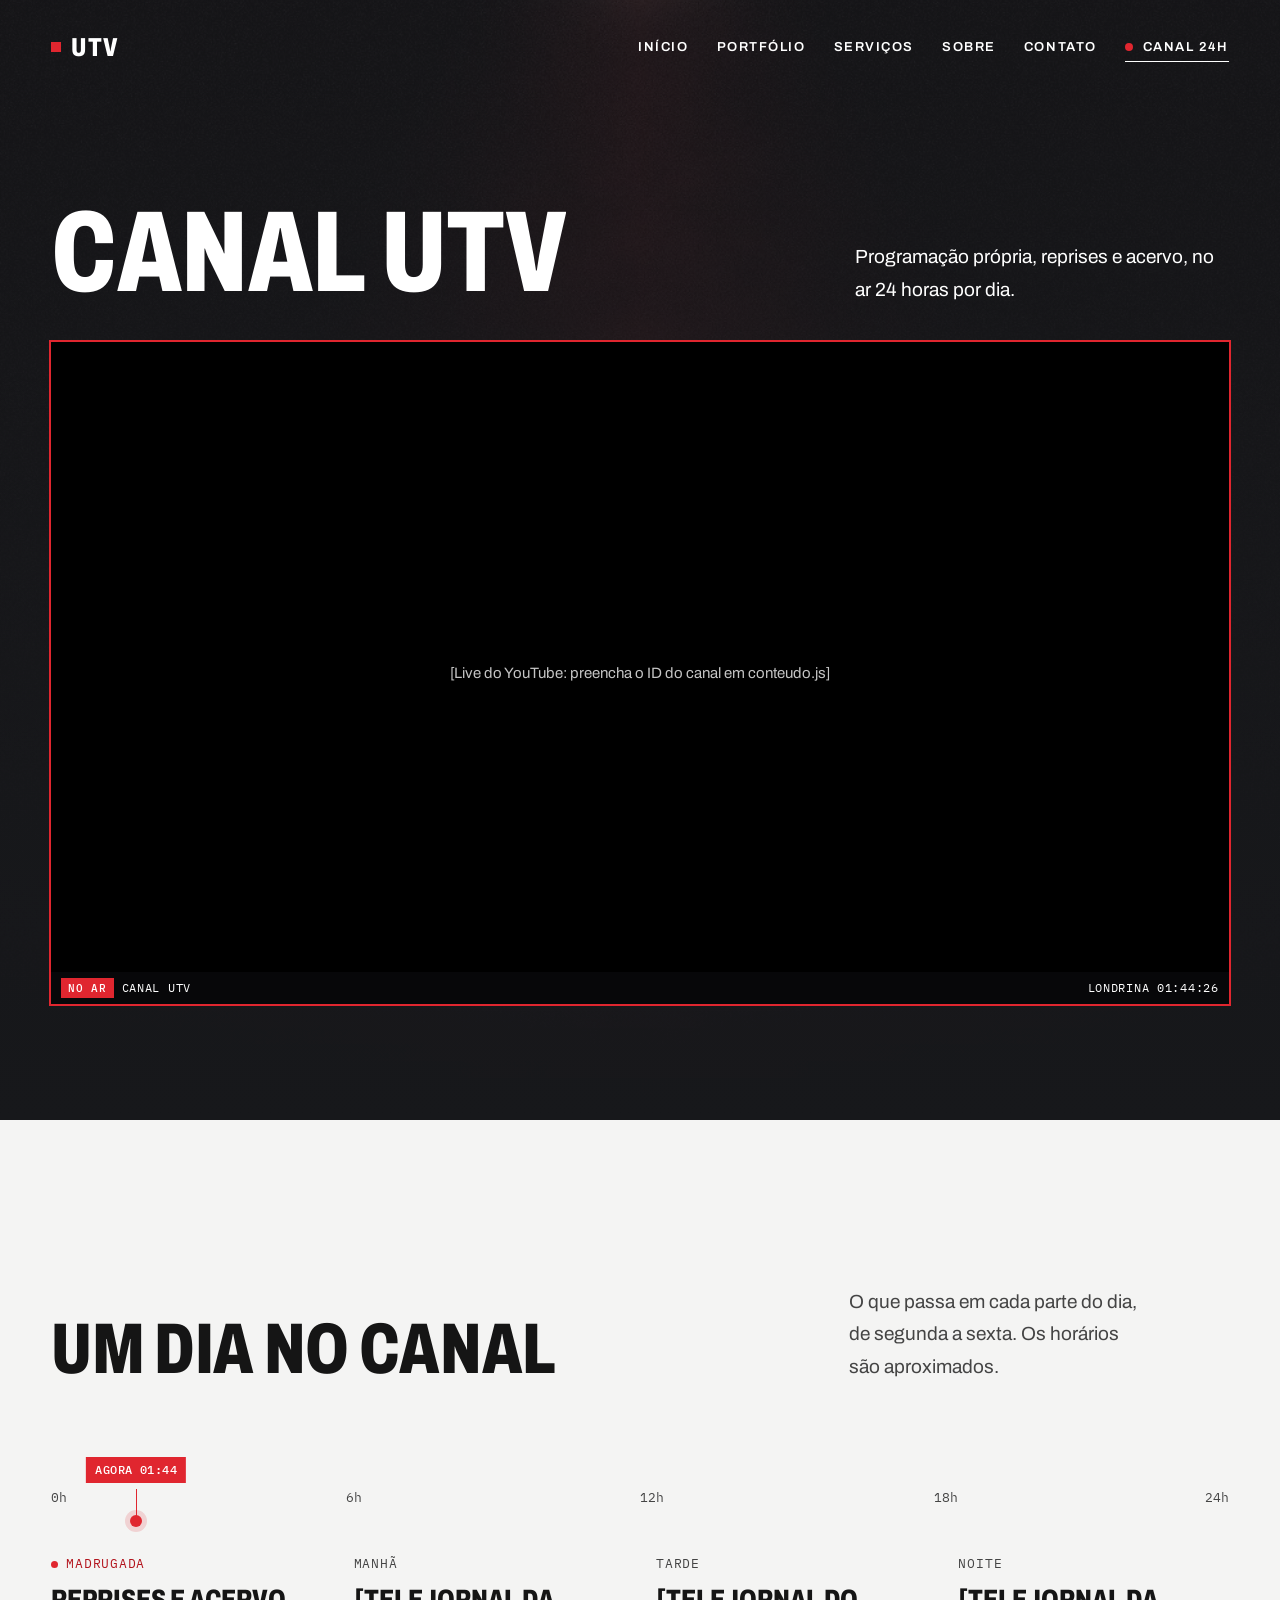
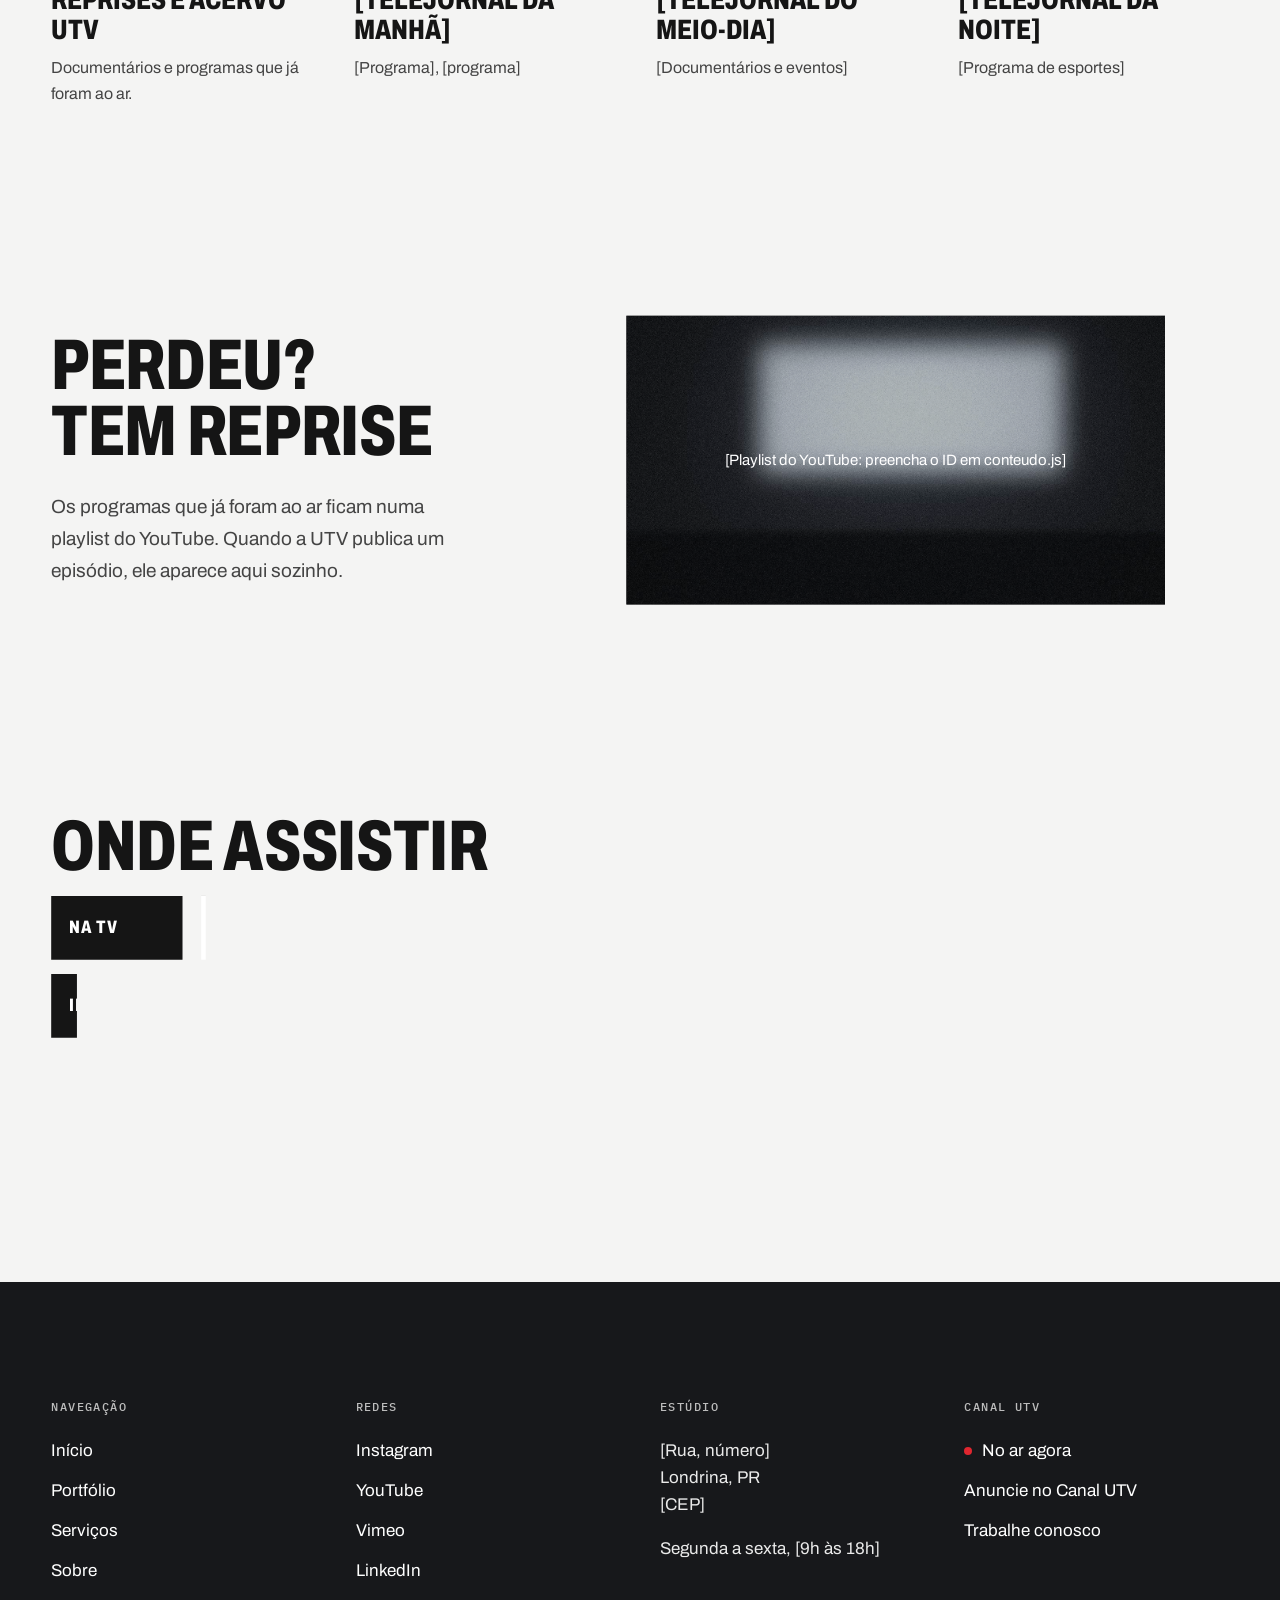
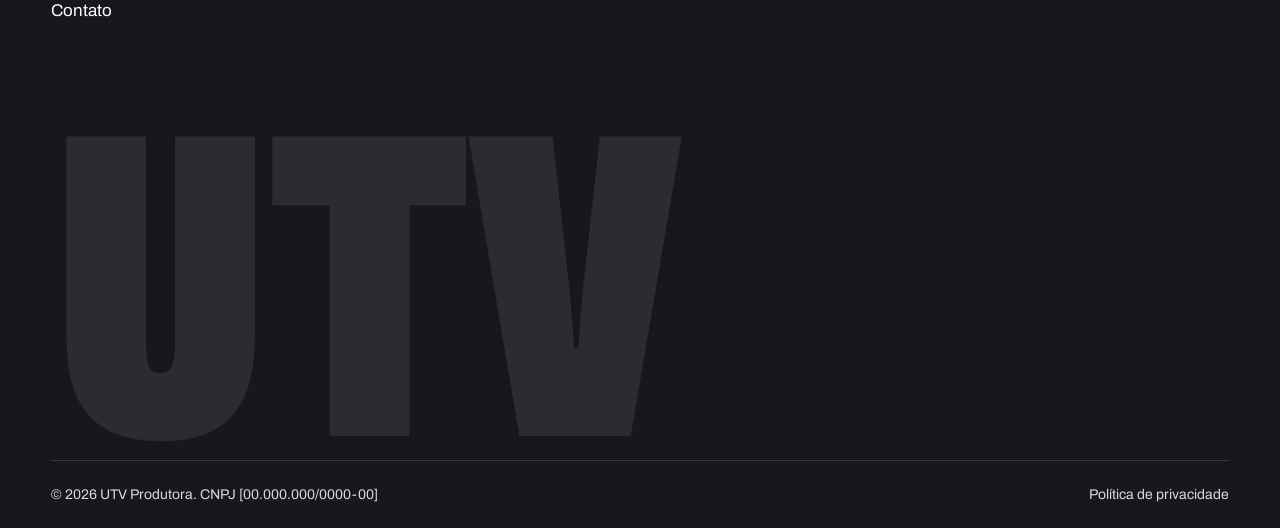
==== canal.html @ 8823dee2 "Add files via upload" ====
<!doctype html>
<html lang="pt-BR">
<head>
<meta charset="utf-8">
<meta name="viewport" content="width=device-width, initial-scale=1, viewport-fit=cover">
<title>Canal UTV 24h</title>
<meta name="description" content="Canal UTV ao vivo, 24 horas por dia: programação, reprises e onde assistir.">
<link rel="preconnect" href="https://fonts.googleapis.com">
<link rel="preconnect" href="https://fonts.gstatic.com" crossorigin>
<link rel="stylesheet" href="https://fonts.googleapis.com/css2?family=Archivo:wdth,wght@62..125,300..900&amp;family=IBM+Plex+Mono:wght@400;500&amp;display=swap">
<link rel="stylesheet" href="assets/css/site.css">
<script>document.documentElement.classList.add('js')</script>
</head>
<body>

<div class="progress" aria-hidden="true"></div>
<div class="idle-hint" data-idle-hint aria-hidden="true"><span class="idle-hint__track"></span><span data-idle-text>Role para continuar</span></div>

<header class="nav">
  <div class="wrap nav__inner">
    <a class="nav__logo" href="index.html" aria-label="UTV, início"><span class="nav__tally"></span>UTV</a>
    <nav class="nav__links" aria-label="Principal">
      <a href="index.html">Início</a>
      <a href="index.html#portfolio">Portfólio</a>
      <a href="index.html#servicos">Serviços</a>
      <a href="index.html#sobre">Sobre</a>
      <a href="index.html#contato">Contato</a>
      <a href="canal.html" aria-current="page"><span class="live-dot"></span>Canal 24h</a>
    </nav>
    <button class="nav__toggle" type="button" aria-expanded="false" aria-controls="menu">Menu</button>
  </div>
</header>

<div class="menu" id="menu" aria-label="Menu">
  <button class="menu__close" type="button">Fechar</button>
  <a href="index.html">Início</a>
  <a href="index.html#portfolio">Portfólio</a>
  <a href="index.html#servicos">Serviços</a>
  <a href="index.html#sobre">Sobre</a>
  <a href="index.html#contato">Contato</a>
  <a href="canal.html">Canal 24h</a>
</div>

<main>
  <section class="scene ch-hero" data-nav="dark">
    <div class="scene__media" data-parallax><img src="assets/img/palco.jpg" alt=""></div>
    <div class="scene__shade"></div>
    <div class="wrap ch-hero__inner">
      <div class="ch-hero__head">
        <h1 class="display d-xl" data-hero-title>Canal UTV</h1>
        <p class="lede" style="max-width: 34ch" data-fade>Programação própria, reprises e acervo, no ar 24 horas por dia.</p>
      </div>
      <div class="player" data-live>
        <p class="placeholder">[Live do YouTube: preencha o ID do canal em conteudo.js]</p>
        <div class="umd"><span><span class="tally tally--pgm">No ar</span>Canal UTV</span><span>Londrina <span data-clock>00:00:00</span></span></div>
      </div>
    </div>
  </section>

  <section class="section" data-nav="light" aria-labelledby="grade">
    <div class="wrap">
      <div class="head">
        <h2 id="grade" class="display d-m" data-lines>Um dia no canal</h2>
        <p class="lede" style="max-width: 380px">O que passa em cada parte do dia, de segunda a sexta. Os horários são aproximados.</p>
      </div>
      <div class="timeline__scroller">
        <div class="timeline">
          <div class="timeline__scale" aria-hidden="true">
            <div class="timeline__hours"><span>0h</span><span>6h</span><span>12h</span><span>18h<span>24h</span></span></div>
            <div class="timeline__rule" data-rule><span class="timeline__elapsed" data-elapsed></span></div>
            <div class="timeline__now" data-now><span class="timeline__tag">Agora</span></div>
          </div>
          <ol>
            <li data-slot><span class="when">Madrugada</span><span class="what">Reprises e acervo UTV</span><span class="more">Documentários e programas que já foram ao ar.</span></li>
            <li data-slot><span class="when">Manhã</span><span class="what">[Telejornal da manhã]</span><span class="more">[Programa], [programa]</span></li>
            <li data-slot><span class="when">Tarde</span><span class="what">[Telejornal do meio-dia]</span><span class="more">[Documentários e eventos]</span></li>
            <li data-slot><span class="when">Noite</span><span class="what">[Telejornal da noite]</span><span class="more">[Programa de esportes]</span></li>
          </ol>
        </div>
      </div>
    </div>
  </section>

  <section class="section" data-nav="light" aria-labelledby="reprises">
    <div class="wrap reprise">
      <div class="reprise__text">
        <h2 id="reprises" class="display d-m" data-lines>Perdeu? Tem reprise</h2>
        <p class="lede">Os programas que já foram ao ar ficam numa playlist do YouTube. Quando a UTV publica um episódio, ele aparece aqui sozinho.</p>
      </div>
      <div class="reprise__screen" data-clip data-playlist>
        <img src="assets/img/ilha.jpg" alt="" data-inner-parallax>
        <p class="placeholder">[Playlist do YouTube: preencha o ID em conteudo.js]</p>
      </div>
    </div>
  </section>

  <section id="onde" class="section where" data-nav="light" aria-labelledby="onde-titulo">
    <div class="wrap">
      <h2 id="onde-titulo" class="display d-m" data-lines>Onde assistir</h2>
      <div class="lts" data-lts>
        <div class="lt"><b>Na TV</b><span>Canal [nº], [operadora]</span></div>
        <div class="lt"><b>Internet</b><span>Aqui e no YouTube @[canal]</span></div>
        <a class="lt" href="https://wa.me/5543000000000"><b>Anunciar</b><span>WhatsApp (43) [número]</span></a>
      </div>
    </div>
  </section>
</main>

<footer class="footer" data-nav="dark">
  <div class="wrap">
    <div class="footer__cols">
      <div class="footer__col">
        <h2>Navegação</h2>
        <a href="index.html">Início</a><a href="index.html#portfolio">Portfólio</a><a href="index.html#servicos">Serviços</a><a href="index.html#sobre">Sobre</a><a href="index.html#contato">Contato</a>
      </div>
      <div class="footer__col">
        <h2>Redes</h2>
        <a href="https://instagram.com/">Instagram</a><a href="https://www.youtube.com/">YouTube</a><a href="https://vimeo.com/">Vimeo</a><a href="https://www.linkedin.com/">LinkedIn</a>
      </div>
      <div class="footer__col">
        <h2>Estúdio</h2>
        <p>[Rua, número]<br>Londrina, PR<br>[CEP]</p>
        <p>Segunda a sexta, [9h às 18h]</p>
      </div>
      <div class="footer__col">
        <h2>Canal UTV</h2>
        <a class="footer__air" href="canal.html"><span class="live-dot"></span>No ar agora</a>
        <a href="#onde">Anuncie no Canal UTV</a>
        <a href="index.html#contato">Trabalhe conosco</a>
      </div>
    </div>
    <p class="footer__mark" aria-hidden="true">UTV</p>
    <div class="footer__base">
      <span>© 2026 UTV Produtora. CNPJ [00.000.000/0000-00]</span>
      <a href="#">Política de privacidade</a>
    </div>
  </div>
</footer>

<script src="assets/vendor/gsap.min.js"></script>
<script src="assets/vendor/ScrollTrigger.min.js"></script>
<script src="assets/vendor/SplitText.min.js"></script>
<script src="assets/vendor/Flip.min.js"></script>
<script src="assets/vendor/lenis.min.js"></script>
<script src="assets/js/conteudo.js"></script>
<script src="assets/js/site.js"></script>
</body>
</html>
---- assets/css/site.css ----
/* UTV Produtora, versão alternativa: "sala de controle"
   Layout: linguagem de TV ao vivo. Abertura em multiview, tarjas de nome, luz de "no ar",
   letreiro de clientes. Cenas escuras de régie alternadas com páginas claras.
   Tipografia: Archivo condensada para títulos e tarjas, Archivo normal para texto,
   IBM Plex Mono só para timecode, relógio e rótulos de monitor.
   Para trocar a paleta, mude só as variáveis abaixo. */
:root {
  --paper: #F4F4F3;
  --white: #FFFFFF;
  --ink: #151515;
  --stone: #444444;
  --line: #D4D4D4;
  --console: #17181B;
  --bezel: #2B2D31;
  --red: #E0262F;
  --red-text: #B3141D;
  --on-dark: #FFFFFF;

  --sans: 'Archivo', 'Helvetica Neue', Arial, system-ui, sans-serif;
  --mono: 'IBM Plex Mono', ui-monospace, Menlo, Consolas, monospace;

  --gutter: max(20px, 4vw);
  --ease: cubic-bezier(.2, .7, .1, 1);
  color-scheme: light;
}

*, *::before, *::after { box-sizing: border-box; }
html { -webkit-font-smoothing: antialiased; -moz-osx-font-smoothing: grayscale; }
html.lenis, html.lenis body { height: auto; }
.lenis.lenis-smooth { scroll-behavior: auto !important; }
.lenis.lenis-stopped { overflow: hidden; }
html, body, * { scrollbar-width: none; -ms-overflow-style: none; }
html::-webkit-scrollbar, body::-webkit-scrollbar, *::-webkit-scrollbar { display: none; width: 0; height: 0; }
body {
  margin: 0; background: var(--paper); color: var(--ink);
  font-family: var(--sans); font-size: 18px; font-weight: 400; line-height: 1.65;
  overflow-x: hidden;
}
img { display: block; max-width: 100%; }
a { color: inherit; text-decoration: none; }
button { font: inherit; color: inherit; }
h1, h2, h3 { text-wrap: balance; }
p { text-wrap: pretty; }
:focus-visible { outline: 2px solid var(--red); outline-offset: 4px; }

.wrap {
  width: 100%; max-width: 1360px; margin-inline: auto;
  padding-left: max(var(--gutter), env(safe-area-inset-left, 0px));
  padding-right: max(var(--gutter), env(safe-area-inset-right, 0px));
}
.section { padding-block: clamp(112px, 13vw, 200px) 0; }

/* Tipografia */
.display {
  margin: 0; font-family: var(--sans); font-stretch: 72%; font-weight: 800;
  line-height: .92; letter-spacing: -.005em; text-transform: uppercase;
}
.d-xl { font-size: clamp(56px, 9vw, 150px); }
.d-l { font-size: clamp(48px, 7.4vw, 120px); }
.d-m { font-size: clamp(42px, 5.6vw, 92px); }
.lede { margin: 0; max-width: 46ch; font-size: 19px; line-height: 1.7; color: var(--stone); }
.scene .lede, .mv .lede { color: #FFFFFF; }
.ul { background-image: linear-gradient(currentColor, currentColor); background-repeat: no-repeat; background-position: 0 100%; background-size: 100% 1px; transition: background-size .6s var(--ease); padding-bottom: 3px; }
.ul:hover { background-size: 0 1px; background-position: 100% 100%; }
.cta {
  display: inline-flex; align-items: center; gap: 12px; min-height: 44px; align-self: flex-start;
  border: 0; background-color: transparent; cursor: pointer;
  font-size: 14px; font-weight: 600; letter-spacing: .16em; text-transform: uppercase;
}
.live-dot { width: 8px; height: 8px; border-radius: 50%; background: var(--red); flex: none; animation: pulse 1.6s ease-in-out infinite; }
@keyframes pulse { 50% { opacity: .3; } }

/* Tally: etiqueta de monitor (PGM, PVW, câmera) */
.tally {
  display: inline-flex; align-items: center; padding: 2px 7px; margin-right: 8px;
  font-family: var(--mono); font-size: 11px; font-weight: 500; letter-spacing: .06em; text-transform: uppercase; line-height: 1.5;
}
.tally--pgm { background: var(--red); color: #FFFFFF; }
.tally--pvw { background: #E8E8E8; color: #151515; }
.tally--sm { background: var(--ink); color: #FFFFFF; }

/* Tarja de nome (lower third) */
.lt { display: inline-flex; align-items: stretch; max-width: 100%; }
.lt b {
  display: flex; align-items: center; padding: 10px 16px; background: var(--red); color: #FFFFFF;
  font-stretch: 75%; font-weight: 800; font-size: 18px; letter-spacing: .04em; text-transform: uppercase;
}
.lt span { display: flex; align-items: center; padding: 10px 18px; background: #FFFFFF; color: var(--ink); font-weight: 500; font-size: 17px; min-width: 0; overflow-wrap: anywhere; }

/* Barra de progresso */
.progress { position: fixed; top: 0; left: 0; right: 0; z-index: 50; height: 2px; background: var(--red); transform-origin: 0 50%; transform: scaleX(0); }

/* Navegação */
.nav { position: fixed; top: 0; left: 0; right: 0; z-index: 40; color: var(--on-dark); transition: transform .7s var(--ease), color .35s ease; }
.nav.is-hidden { transform: translateY(-110%); }
.nav.on-light { color: var(--ink); }
.nav::before {
  content: ""; position: absolute; inset: 0; pointer-events: none; opacity: 0;
  background: rgba(23, 24, 27, .62);
  -webkit-backdrop-filter: blur(18px) saturate(140%); backdrop-filter: blur(18px) saturate(140%);
  border-bottom: 1px solid rgba(255, 255, 255, .1);
  transition: opacity .45s ease, background-color .35s ease, border-color .35s ease;
}
.nav.is-scrolled::before { opacity: 1; }
.nav.on-light::before { background: rgba(244, 244, 243, .8); border-bottom-color: rgba(21, 21, 21, .08); }
@supports not ((backdrop-filter: blur(1px)) or (-webkit-backdrop-filter: blur(1px))) {
  .nav::before { background: rgba(23, 24, 27, .94); }
  .nav.on-light::before { background: rgba(244, 244, 243, .97); }
}
.nav__inner { position: relative; display: flex; align-items: center; justify-content: space-between; gap: 12px 32px; padding-top: calc(16px + env(safe-area-inset-top, 0px)); padding-bottom: 16px; }
.nav__logo { display: inline-flex; align-items: center; gap: 10px; padding: 10px 0; font-stretch: 75%; font-weight: 800; font-size: 26px; letter-spacing: .06em; }
.nav__tally { width: 10px; height: 10px; background: var(--red); }
.nav__links { display: flex; align-items: center; gap: 0 28px; font-size: 13px; font-weight: 600; letter-spacing: .12em; text-transform: uppercase; }
.nav__links a { display: inline-flex; align-items: center; gap: 10px; padding: 14px 0; }
.nav__links a[aria-current="page"] { background-image: linear-gradient(currentColor, currentColor); background-repeat: no-repeat; background-position: 0 calc(100% - 10px); background-size: 100% 1px; }
.nav__toggle { display: none; min-height: 44px; padding: 0; border: 0; background: none; cursor: pointer; font-size: 13px; font-weight: 600; letter-spacing: .14em; text-transform: uppercase; }
.menu {
  position: fixed; inset: 0; z-index: 45; background: var(--console); color: var(--on-dark);
  display: flex; flex-direction: column; justify-content: center; gap: 4px;
  padding: 96px max(var(--gutter), env(safe-area-inset-left, 0px)) 48px;
  visibility: hidden; clip-path: inset(0 0 100% 0); transition: clip-path .8s var(--ease), visibility 0s .8s;
}
.menu.is-open { visibility: visible; clip-path: inset(0 0 0 0); transition: clip-path .8s var(--ease), visibility 0s; }
.menu a { font-stretch: 72%; font-weight: 800; font-size: clamp(40px, 12vw, 72px); line-height: 1.1; text-transform: uppercase; opacity: 0; transform: translateY(30px); transition: opacity .6s ease, transform .8s var(--ease); }
.menu.is-open a { opacity: 1; transform: none; }
.menu.is-open a:nth-of-type(2) { transition-delay: .05s; } .menu.is-open a:nth-of-type(3) { transition-delay: .1s; }
.menu.is-open a:nth-of-type(4) { transition-delay: .15s; } .menu.is-open a:nth-of-type(5) { transition-delay: .2s; }
.menu.is-open a:nth-of-type(6) { transition-delay: .25s; }
.menu__close { position: absolute; top: calc(16px + env(safe-area-inset-top, 0px)); right: max(var(--gutter), env(safe-area-inset-right, 0px)); min-height: 44px; border: 0; background: none; cursor: pointer; font-size: 13px; font-weight: 600; letter-spacing: .14em; text-transform: uppercase; }
@media (max-width: 900px) { .nav__links { display: none; } .nav__toggle { display: inline-flex; align-items: center; } }

/* Multiview da abertura */
.mv { position: relative; background: var(--console); color: var(--on-dark); }
.mv__stage {
  position: relative; height: max(620px, 100svh); overflow: hidden;
  display: flex; align-items: center; justify-content: center;
  padding: calc(88px + env(safe-area-inset-top, 0px)) max(var(--gutter), env(safe-area-inset-right, 0px)) 28px max(var(--gutter), env(safe-area-inset-left, 0px));
}
.mv__grid {
  position: relative; width: min(100%, 1400px, calc((max(620px, 100svh) - 130px) * 2.3));
  display: grid; grid-template-columns: repeat(4, minmax(0, 1fr)); gap: 6px; transform-origin: 0 0;
}
.tile { position: relative; margin: 0; aspect-ratio: 16 / 9; overflow: hidden; background: #0E0F11; outline: 1px solid var(--bezel); }
.tile img { position: absolute; inset: 0; width: 100%; height: 100%; object-fit: cover; }
.tile--pgm, .tile--pvw { grid-column: span 2; }
.tile--pgm { outline: 2px solid var(--red); z-index: 1; container-type: inline-size; }
.tile--pvw { outline: 2px solid #E8E8E8; }
.umd {
  position: absolute; left: 0; right: 0; bottom: 0; z-index: 2; display: flex; align-items: center;
  padding: 6px 10px; background: rgba(10, 10, 12, .78); color: #FFFFFF;
  font-family: var(--mono); font-size: 12px; letter-spacing: .06em; text-transform: uppercase;
}
.tile--clock { display: flex; flex-direction: column; align-items: center; justify-content: center; gap: 4px; background: #0B0C0E; }
.clock__time { font-family: var(--mono); font-weight: 500; font-size: clamp(20px, 2.6vw, 42px); font-variant-numeric: tabular-nums; letter-spacing: .02em; }
.clock__label { font-family: var(--mono); font-size: 11px; letter-spacing: .2em; text-transform: uppercase; color: #C4C4C4; }
.pgm__shade { position: absolute; inset: 0; background: linear-gradient(0deg, rgba(10,10,12,.82) 0%, rgba(10,10,12,.35) 55%, rgba(10,10,12,.25) 100%); }
.pgm__content { position: absolute; inset: 0; z-index: 1; display: flex; flex-direction: column; justify-content: flex-end; align-items: flex-start; gap: 16px; padding: 6% 6% 13%; }
/* O título acompanha a largura do monitor PGM: fica sempre numa linha e cabe mesmo depois do zoom */
.pgm__title { font-size: clamp(32px, 5.4vw, 92px); font-size: 10.5cqw; white-space: nowrap; }
.lt--hero b { font-size: clamp(13px, 1.2vw, 18px); padding: 8px 12px; }
.lt--hero span { font-size: clamp(13px, 1.2vw, 17px); padding: 8px 14px; }
.pgm__play {
  display: inline-flex; align-items: center; gap: 10px; min-height: 44px; padding: 0 0 2px; border: 0; background: none; cursor: pointer; color: #FFFFFF;
  font-size: clamp(11px, 1vw, 14px); font-weight: 600; letter-spacing: .16em; text-transform: uppercase; border-bottom: 1px solid rgba(255,255,255,.7);
}
.pgm__play svg { width: 11px; height: 11px; }
@media (max-width: 760px) {
  .mv__stage { height: auto; min-height: 560px; padding-top: calc(84px + env(safe-area-inset-top, 0px)); padding-bottom: 24px; }
  .mv__grid { width: 100%; grid-template-columns: repeat(2, minmax(0, 1fr)); gap: 4px; }
  .tile--pvw { grid-column: span 1; }
  .tile--hide-sm { display: none; }
  .umd { font-size: 10px; padding: 4px 6px; }
  .pgm__content { padding: 6% 6% 16%; gap: 10px; }
}

/* Manifesto */
.manifesto__grid { display: flex; flex-wrap: wrap; gap: 40px 80px; align-items: flex-start; }
.manifesto__lead { flex: 1 1 520px; max-width: 760px; margin: 0; font-stretch: 78%; font-weight: 700; font-size: clamp(28px, 3.2vw, 48px); line-height: 1.12; text-transform: uppercase; }
.manifesto__text { flex: 1 1 320px; max-width: 420px; display: flex; flex-direction: column; gap: 20px; }
.manifesto__text p { margin: 0; color: var(--stone); }

/* Portfólio: mesa de corte */
.head { display: flex; flex-wrap: wrap; justify-content: space-between; align-items: flex-end; gap: 28px 40px; margin-bottom: 52px; }
.switcher { display: flex; flex-wrap: wrap; gap: 6px; }
.switcher button {
  display: inline-flex; align-items: center; gap: 10px; min-height: 44px; padding: 0 16px; cursor: pointer;
  border: 1px solid #C9C9C9; background: var(--white); color: var(--ink);
  font-stretch: 80%; font-size: 15px; font-weight: 700; letter-spacing: .06em; text-transform: uppercase;
  transition: background-color .25s ease, color .25s ease, border-color .25s ease;
}
.switcher button::before { content: ""; width: 8px; height: 8px; border-radius: 50%; background: #C9C9C9; transition: background-color .25s ease, box-shadow .25s ease; }
.switcher button:hover { border-color: var(--ink); }
.switcher button[aria-pressed="true"] { background: var(--ink); color: #FFFFFF; border-color: var(--ink); }
.switcher button[aria-pressed="true"]::before { background: var(--red); box-shadow: 0 0 10px rgba(224, 38, 47, .9); }
.works { display: grid; grid-template-columns: repeat(2, minmax(0, 1fr)); gap: 56px 28px; }
.work { display: flex; flex-direction: column; padding: 0; border: 0; background: none; text-align: left; cursor: pointer; min-width: 0; }
.work[hidden] { display: none !important; }
.work__media { position: relative; display: block; width: 100%; aspect-ratio: 16 / 10; overflow: hidden; background: var(--console); }
.work__media img { position: absolute; inset: 0; width: 100%; height: 100%; object-fit: cover; }
.work__media::after {
  content: "PGM"; position: absolute; top: 12px; left: 12px; z-index: 1; padding: 2px 7px; background: var(--red); color: #FFFFFF;
  font-family: var(--mono); font-size: 11px; letter-spacing: .06em; opacity: 0; transition: opacity .3s ease;
}
.work__media::before { content: ""; position: absolute; inset: 0; z-index: 1; border: 3px solid var(--red); opacity: 0; transition: opacity .3s ease; }
.work:hover .work__media::before, .work:hover .work__media::after, .work:focus-visible .work__media::before, .work:focus-visible .work__media::after { opacity: 1; }
.work__umd { display: flex; justify-content: space-between; align-items: baseline; gap: 16px; padding: 14px 16px; background: var(--console); color: #FFFFFF; }
.work__title { font-stretch: 75%; font-weight: 800; font-size: clamp(20px, 1.9vw, 26px); line-height: 1.1; text-transform: uppercase; }
.work__info { font-family: var(--mono); font-size: 12px; color: #C9C9C9; white-space: nowrap; }
.work.is-feature { grid-column: 1 / -1; }
.work.is-feature .work__media { aspect-ratio: 21 / 9; min-height: 320px; }
.work.is-feature .work__title { font-size: clamp(26px, 2.8vw, 40px); }
@media (max-width: 760px) {
  .works { grid-template-columns: minmax(0, 1fr); gap: 40px; }
  .work__umd { flex-direction: column; gap: 4px; }
  .work__info { white-space: normal; }
}

/* Serviços: espelho com luz de etapa */
.rundown__head { display: flex; flex-wrap: wrap; justify-content: space-between; align-items: flex-end; gap: 24px 48px; }
.rundown__bar { position: relative; height: 2px; margin-top: 56px; background: var(--line); }
.rundown__bar span { position: absolute; inset: 0; background: var(--red); transform-origin: 0 50%; transform: scaleX(0); }
.rundown__steps { list-style: none; margin: 0; padding: 0; display: grid; grid-template-columns: repeat(3, minmax(0, 1fr)); gap: 40px; }
.rundown__steps li { padding-top: 32px; min-width: 0; }
.lamp { display: block; width: 16px; height: 16px; margin-bottom: 22px; border-radius: 50%; background: #CFCFCF; transition: background-color .35s ease, box-shadow .35s ease; }
.rundown__steps li.is-live .lamp, .no-motion .lamp { background: var(--red); box-shadow: 0 0 0 6px rgba(224, 38, 47, .16), 0 0 26px rgba(224, 38, 47, .7); }
.step__count { display: block; margin-bottom: 10px; font-family: var(--mono); font-size: 12px; letter-spacing: .08em; text-transform: uppercase; color: var(--red-text); }
.rundown__steps h3 { margin: 0 0 14px; font-stretch: 72%; font-weight: 800; font-size: clamp(34px, 3.4vw, 54px); line-height: 1; text-transform: uppercase; }
.rundown__steps p { margin: 0; color: var(--stone); }
@media (max-width: 860px) { .rundown__steps { grid-template-columns: minmax(0, 1fr); gap: 8px; } }

/* Cenas escuras */
.scene { position: relative; overflow: hidden; background: var(--console); color: var(--on-dark); }
.scene__media { position: absolute; inset: -12% 0; }
.scene__media img { width: 100%; height: 100%; object-fit: cover; }
.scene__shade { position: absolute; inset: 0; pointer-events: none; }

/* Luz de "no ar" */
.onair { min-height: 780px; margin-top: clamp(136px, 14vw, 220px); display: flex; align-items: center; }
.onair .scene__shade { background: linear-gradient(90deg, rgba(12,8,9,.9) 0%, rgba(12,8,9,.7) 55%, rgba(12,8,9,.45) 100%); }
.onair__inner { position: relative; z-index: 2; display: flex; flex-wrap: wrap; align-items: center; gap: 48px 88px; padding-block: 120px; }
.onair__text { flex: 1 1 420px; display: flex; flex-direction: column; gap: 26px; min-width: 0; }
.sign {
  flex: none; display: inline-flex; padding: 14px 34px 18px; border-radius: 14px;
  border: 3px solid #4A1C1F; background: rgba(20, 8, 9, .65); color: #5A2225;
  font-stretch: 70%; font-weight: 900; font-size: clamp(64px, 10vw, 156px); line-height: 1; letter-spacing: .03em; text-transform: uppercase;
  transition: color .2s ease, border-color .2s ease, box-shadow .2s ease, text-shadow .2s ease;
}
.sign.is-on {
  color: #FF4148; border-color: #FF4148;
  text-shadow: 0 0 18px rgba(255, 65, 72, .85), 0 0 52px rgba(255, 65, 72, .5);
  box-shadow: 0 0 34px rgba(255, 65, 72, .4), inset 0 0 34px rgba(255, 65, 72, .25);
}

/* Bastidores (rolagem horizontal) */
.backstage { padding-block: clamp(120px, 13vw, 200px) 0; }
.backstage__viewport { overflow-x: auto; }
.backstage.is-pinned .backstage__viewport { overflow: hidden; }
.backstage__track { display: flex; align-items: flex-end; gap: clamp(28px, 4vw, 56px); width: max-content; padding-left: max(var(--gutter), env(safe-area-inset-left, 0px)); padding-right: max(var(--gutter), env(safe-area-inset-right, 0px)); }
.backstage__intro { width: min(86vw, 560px); display: flex; flex-direction: column; gap: 22px; align-self: center; }
.shot { margin: 0; display: flex; flex-direction: column; gap: 12px; }
.shot__media { position: relative; overflow: hidden; background: var(--console); }
.shot__media img { width: 120%; max-width: none; height: 100%; object-fit: cover; margin-left: -10%; }
.shot figcaption { display: flex; align-items: center; font-size: 15px; color: var(--stone); }
.shot--a .shot__media { width: min(82vw, 540px); aspect-ratio: 4 / 5; }
.shot--b .shot__media { width: min(86vw, 760px); aspect-ratio: 16 / 10; }
.shot--c .shot__media { width: min(70vw, 420px); aspect-ratio: 3 / 4; }

/* Sobre */
.about { display: flex; flex-wrap: wrap; gap: 56px 96px; align-items: center; }
.about__media { flex: 1 1 420px; position: relative; aspect-ratio: 4 / 5; max-height: 760px; max-width: 100%; overflow: hidden; background: var(--console); }
.about__media img { position: absolute; left: 0; top: -10%; width: 100%; height: 120%; object-fit: cover; }
.about__media small { position: absolute; left: 16px; bottom: 14px; padding: 2px 7px; background: rgba(10,10,12,.78); color: #FFFFFF; font-family: var(--mono); font-size: 12px; }
.about__text { flex: 1 1 440px; display: flex; flex-direction: column; gap: 32px; min-width: 0; }
.about__claim { margin: 0; max-width: 26ch; font-stretch: 80%; font-weight: 700; font-size: clamp(24px, 2.4vw, 34px); line-height: 1.25; text-transform: uppercase; }

/* Clientes: faixa de telejornal */
.ticker-wrap { padding-block: clamp(120px, 13vw, 200px); overflow: hidden; }
.ticker { display: flex; align-items: stretch; }
.ticker__label { position: relative; z-index: 1; flex: none; margin: 0; display: flex; align-items: center; padding: 0 clamp(16px, 2.4vw, 32px); background: var(--red); color: #FFFFFF; font-stretch: 72%; font-weight: 800; font-size: clamp(18px, 1.8vw, 26px); letter-spacing: .04em; text-transform: uppercase; }
.ticker__band { flex: 1 1 auto; min-width: 0; overflow: hidden; background: var(--ink); color: #FFFFFF; }
.ticker__row { display: flex; flex-wrap: wrap; margin: 0; padding: 16px 0; list-style: none; }
.is-moving .ticker__row { flex-wrap: nowrap; width: max-content; }
.ticker__row li { display: flex; align-items: center; white-space: nowrap; font-stretch: 72%; font-weight: 800; font-size: clamp(28px, 3.4vw, 52px); line-height: 1.1; text-transform: uppercase; }
.ticker__row li::after { content: ""; width: 10px; height: 10px; margin: 0 clamp(24px, 3vw, 44px); background: var(--red); }
.ticker__row .tbd { color: #9A9A9A; }

/* Contato com tarjas */
.contact { min-height: 820px; display: flex; align-items: center; }
.contact .scene__media img { object-position: 50% 80%; }
.contact .scene__shade { background: linear-gradient(90deg, rgba(14,15,18,.88) 0%, rgba(14,15,18,.6) 60%, rgba(14,15,18,.4) 100%); }
.contact__inner { position: relative; z-index: 2; display: flex; flex-direction: column; gap: 28px; padding-block: 140px 120px; }
.lts { display: flex; flex-direction: column; align-items: flex-start; gap: 14px; margin-top: 16px; }
.lts .lt b { width: 150px; font-size: 18px; padding: 14px 18px; }
.lts .lt span { font-size: clamp(17px, 1.7vw, 22px); padding: 14px 22px; transition: background-color .3s ease, padding .4s var(--ease); }
.lts a.lt:hover span { background: #ECECEC; padding-right: 34px; }
@media (max-width: 520px) { .lts .lt b { width: 110px; font-size: 15px; } }

/* Rodapé */
.footer { background: var(--console); color: var(--on-dark); padding-top: clamp(80px, 9vw, 120px); overflow: hidden; }
.footer__cols { display: grid; grid-template-columns: repeat(auto-fit, minmax(min(100%, 200px), 1fr)); gap: 40px; }
.footer__col { display: flex; flex-direction: column; align-items: flex-start; min-width: 0; }
.footer__col h2 { margin: 0 0 14px; font-family: var(--mono); font-size: 12px; font-weight: 500; letter-spacing: .12em; text-transform: uppercase; color: #BDBDBD; }
.footer__col a { padding: 6px 0; font-size: 17px; }
.footer__col a:hover { color: #FF6168; }
.footer__col p { margin: 6px 0 10px; font-size: 17px; line-height: 1.6; color: #EAEAEA; }
.footer__air { display: inline-flex; align-items: center; gap: 10px; }
.footer__mark { margin: clamp(56px, 7vw, 96px) 0 0; font-stretch: 62%; font-weight: 900; font-size: clamp(140px, 34vw, 520px); line-height: .78; letter-spacing: -.01em; color: #2A2C31; user-select: none; }
.footer__base { display: flex; flex-wrap: wrap; justify-content: space-between; gap: 12px 24px; padding-block: 22px calc(22px + env(safe-area-inset-bottom, 0px)); border-top: 1px solid rgba(255,255,255,.14); font-size: 14px; color: #D9D9D9; }
.footer__base a:hover { color: #FFFFFF; }

/* Janela de vídeo */
.lightbox { width: 100%; max-width: none; height: 100%; max-height: none; margin: 0; padding: 0; border: 0; background: rgba(14,15,18,.96); color: var(--on-dark); }
.lightbox::backdrop { background: transparent; }
.lightbox[open] { display: flex; align-items: center; justify-content: center; }
.lightbox__inner { width: min(1120px, calc(100% - 40px)); display: flex; flex-direction: column; gap: 18px; }
.lightbox__head { display: flex; justify-content: space-between; align-items: center; gap: 16px; }
.lightbox__title { margin: 0; font-stretch: 75%; font-weight: 800; font-size: clamp(22px, 2.4vw, 30px); text-transform: uppercase; }
.lightbox__screen { position: relative; aspect-ratio: 16 / 9; background: #000000; display: flex; align-items: center; justify-content: center; outline: 2px solid var(--red); max-width: 100%; }
.lightbox__screen iframe, .player iframe { position: absolute; inset: 0; width: 100%; height: 100%; border: 0; }
.placeholder { padding: 24px; font-size: 15px; color: #C4C4C4; text-align: center; }

/* Página do canal */
.ch-hero { padding-bottom: clamp(72px, 9vw, 120px); }
.ch-hero .scene__media img { opacity: .3; }
.ch-hero .scene__shade { background: linear-gradient(180deg, rgba(23,24,27,.6) 0%, rgba(23,24,27,.92) 70%, rgba(23,24,27,1) 100%); }
.ch-hero__inner { position: relative; z-index: 2; padding-top: clamp(140px, 16vw, 200px); }
.ch-hero__head { display: flex; flex-wrap: wrap; justify-content: space-between; align-items: flex-end; gap: 20px 40px; margin-bottom: 36px; }
.player { position: relative; aspect-ratio: 16 / 9; max-width: 100%; background: #000000; outline: 2px solid var(--red); display: flex; align-items: center; justify-content: center; }
.player .umd { justify-content: space-between; z-index: 3; }
.player .umd span:last-child { font-variant-numeric: tabular-nums; }

.timeline__scroller { overflow-x: auto; }
.timeline { position: relative; min-width: 880px; padding-top: 52px; }
.timeline__scale { position: relative; }
.timeline__hours { display: grid; grid-template-columns: repeat(4, minmax(0, 1fr)); padding-bottom: 12px; font-family: var(--mono); font-size: 13px; color: var(--stone); }
.timeline__hours span:last-child { display: flex; justify-content: space-between; }
.timeline__rule { position: relative; height: 1px; background: var(--line); transform-origin: 0 50%; }
.timeline__elapsed { position: absolute; left: 0; top: -1px; width: 0; height: 3px; background: var(--ink); }
.timeline__now { position: absolute; top: 2px; bottom: -6px; left: 0; width: 0; }
.timeline__now::before { content: ""; position: absolute; left: -.5px; top: 0; bottom: 6px; width: 1px; background: var(--red); }
.timeline__now::after { content: ""; position: absolute; left: -6px; bottom: 0; width: 12px; height: 12px; border-radius: 50%; background: var(--red); box-shadow: 0 0 0 5px rgba(224, 38, 47, .16); }
.timeline__tag { position: absolute; bottom: calc(100% + 6px); left: 0; transform: translateX(-50%); padding: 3px 9px; background: var(--red); color: #FFFFFF; white-space: nowrap; font-family: var(--mono); font-size: 12px; font-weight: 500; letter-spacing: .04em; text-transform: uppercase; font-variant-numeric: tabular-nums; }
.timeline__tag.is-start { transform: none; }
.timeline__tag.is-end { transform: translateX(-100%); }
.timeline ol { list-style: none; margin: 0; padding: 0; display: grid; grid-template-columns: repeat(4, minmax(0, 1fr)); gap: 32px; }
.timeline li { display: flex; flex-direction: column; gap: 10px; padding-top: 32px; }
.timeline .when { font-family: var(--mono); font-size: 13px; letter-spacing: .06em; text-transform: uppercase; color: var(--stone); }
.timeline .what { font-stretch: 75%; font-weight: 800; font-size: 28px; line-height: 1.08; text-transform: uppercase; }
.timeline .more { font-size: 16px; line-height: 1.6; color: var(--stone); }
.timeline li.is-now .when { color: var(--red-text); display: inline-flex; align-items: center; gap: 8px; }
.timeline li.is-now .when::before { content: ""; width: 7px; height: 7px; border-radius: 50%; background: var(--red); animation: pulse 1.6s ease-in-out infinite; }

.reprise { display: flex; flex-wrap: wrap; gap: 48px 80px; align-items: center; }
.reprise__text { flex: 1 1 340px; display: flex; flex-direction: column; gap: 26px; min-width: 0; }
.reprise__screen { flex: 1.6 1 520px; position: relative; aspect-ratio: 16 / 9; max-width: 100%; overflow: hidden; background: var(--console); color: var(--on-dark); display: flex; align-items: center; justify-content: center; outline: 1px solid var(--bezel); }
.reprise__screen img { position: absolute; inset: 0; width: 100%; height: 100%; object-fit: cover; opacity: .7; }
.reprise__screen .placeholder { position: relative; z-index: 1; color: #FFFFFF; }
.where { padding-bottom: clamp(120px, 13vw, 200px); }
.where .lts .lt b { background: var(--ink); }
.where .lts .lt span { background: var(--white); outline: 1px solid var(--line); }

/* Aviso de rolagem: aparece só depois de alguns segundos parado */
.idle-hint {
  position: fixed; left: 50%; bottom: calc(24px + env(safe-area-inset-bottom, 0px)); z-index: 35;
  display: inline-flex; align-items: center; gap: 12px; padding: 10px 20px 10px 16px; border-radius: 999px;
  background: rgba(23, 24, 27, .78); -webkit-backdrop-filter: blur(14px); backdrop-filter: blur(14px); color: #FFFFFF;
  font-size: 13px; font-weight: 600; letter-spacing: .12em; text-transform: uppercase; white-space: nowrap;
  opacity: 0; transform: translate(-50%, 16px); pointer-events: none;
  transition: opacity .5s ease, transform .6s var(--ease);
}
.idle-hint.is-visible { opacity: 1; transform: translate(-50%, 0); }
.idle-hint__track { position: relative; display: block; width: 2px; height: 26px; overflow: hidden; border-radius: 2px; background: rgba(255, 255, 255, .28); }
.idle-hint__track::after { content: ""; position: absolute; left: 0; top: -45%; width: 2px; height: 45%; border-radius: 2px; background: var(--red); animation: idleDrop 1.6s var(--ease) infinite; }
@keyframes idleDrop { to { top: 100%; } }

@media (prefers-reduced-motion: reduce) {
  .idle-hint__track::after { animation: none; top: 30%; }
  .live-dot, .timeline li.is-now .when::before { animation: none; }
}
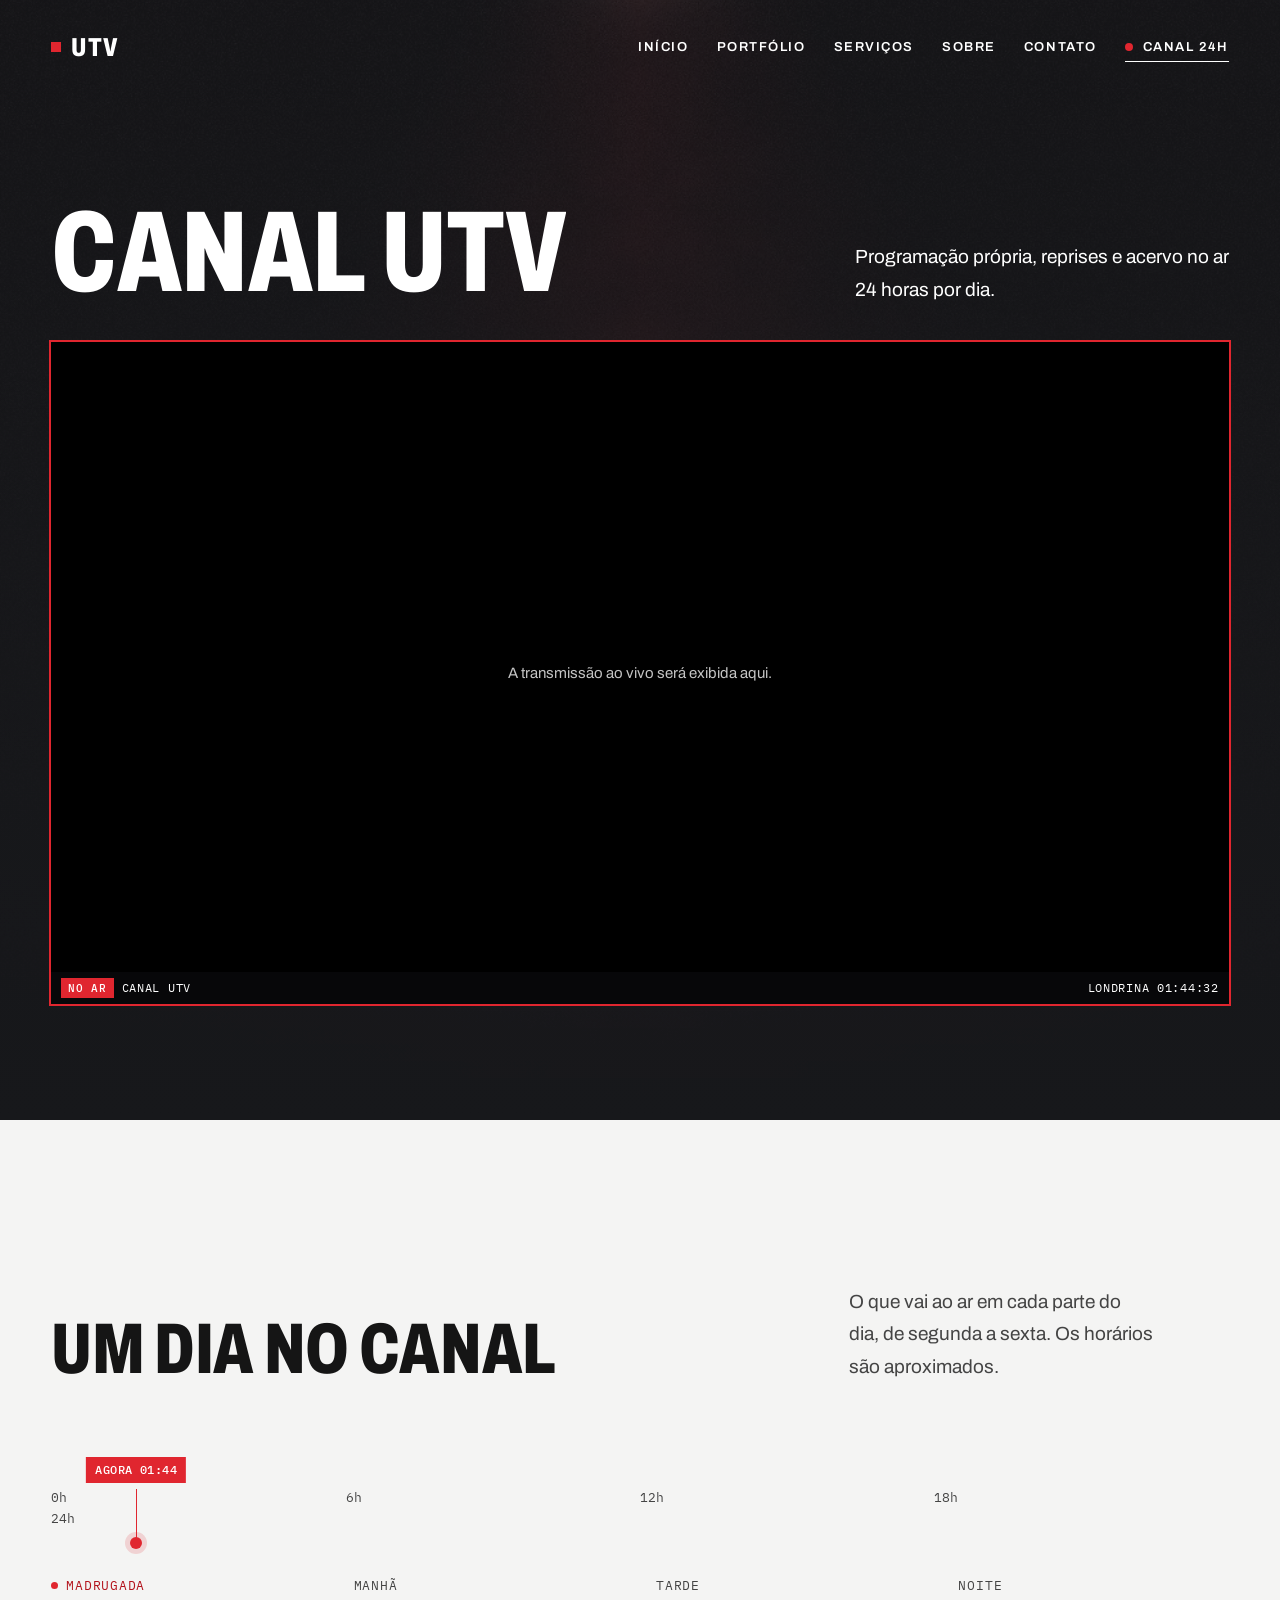
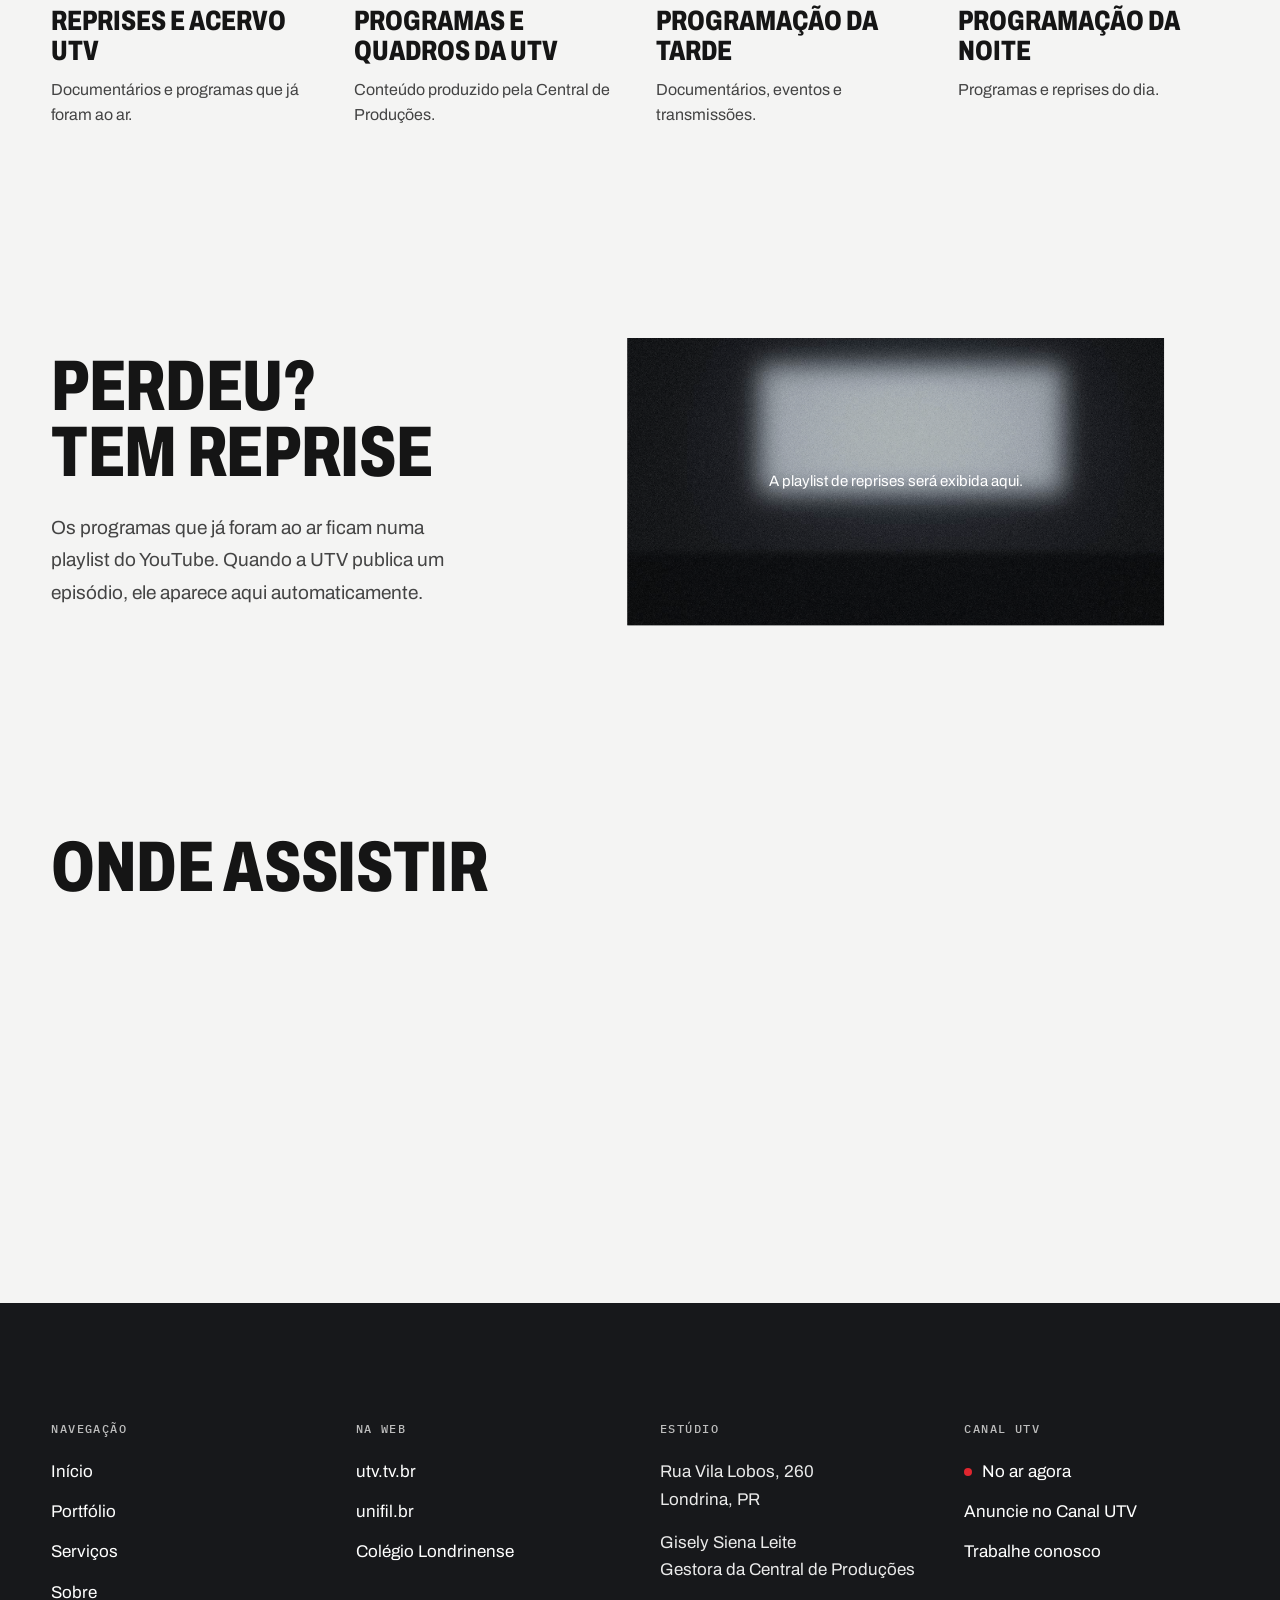
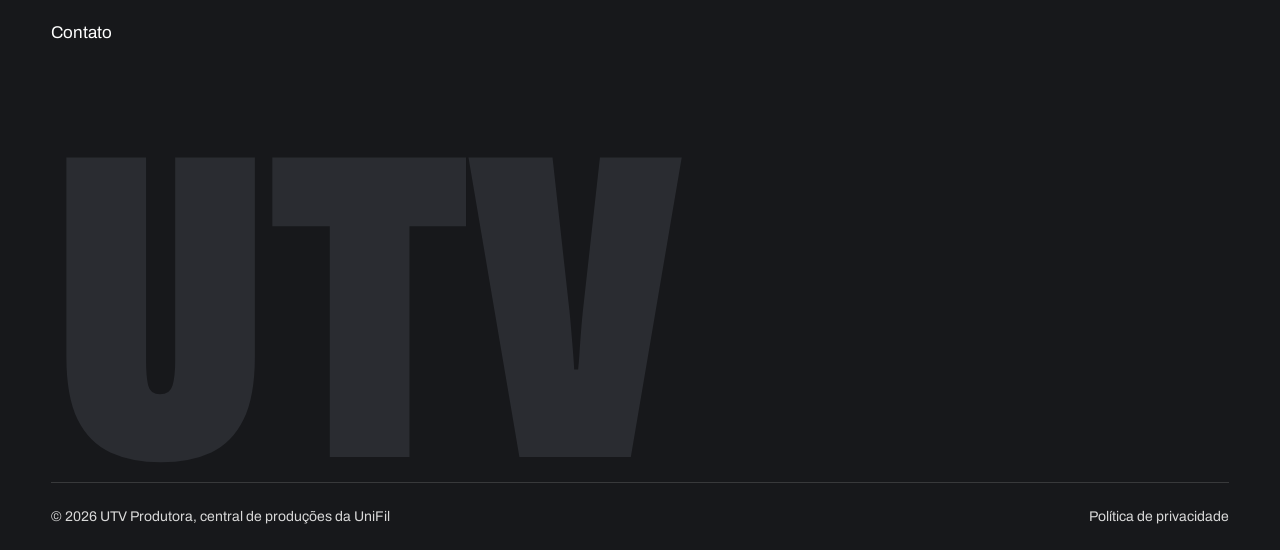
==== commit c9e6308d: "Preenche conteúdo real da UTV, revisa textos e adiciona mídias do portfólio Portfólio com os trabalh" ====
--- a/canal.html
+++ b/canal.html
@@ -48,10 +48,10 @@
     <div class="wrap ch-hero__inner">
       <div class="ch-hero__head">
         <h1 class="display d-xl" data-hero-title>Canal UTV</h1>
-        <p class="lede" style="max-width: 34ch" data-fade>Programação própria, reprises e acervo, no ar 24 horas por dia.</p>
+        <p class="lede" style="max-width: 34ch" data-fade>Programação própria, reprises e acervo no ar 24 horas por dia.</p>
       </div>
       <div class="player" data-live>
-        <p class="placeholder">[Live do YouTube: preencha o ID do canal em conteudo.js]</p>
+        <p class="placeholder">A transmissão ao vivo será exibida aqui.</p>
         <div class="umd"><span><span class="tally tally--pgm">No ar</span>Canal UTV</span><span>Londrina <span data-clock>00:00:00</span></span></div>
       </div>
     </div>
@@ -61,20 +61,20 @@
     <div class="wrap">
       <div class="head">
         <h2 id="grade" class="display d-m" data-lines>Um dia no canal</h2>
-        <p class="lede" style="max-width: 380px">O que passa em cada parte do dia, de segunda a sexta. Os horários são aproximados.</p>
+        <p class="lede" style="max-width: 380px">O que vai ao ar em cada parte do dia, de segunda a sexta. Os horários são aproximados.</p>
       </div>
       <div class="timeline__scroller">
         <div class="timeline">
           <div class="timeline__scale" aria-hidden="true">
-            <div class="timeline__hours"><span>0h</span><span>6h</span><span>12h</span><span>18h<span>24h</span></span></div>
+            <div class="timeline__hours"><span>0h</span><span>6h</span><span>12h</span><span>18h</span><span>24h</span></div>
             <div class="timeline__rule" data-rule><span class="timeline__elapsed" data-elapsed></span></div>
             <div class="timeline__now" data-now><span class="timeline__tag">Agora</span></div>
           </div>
           <ol>
             <li data-slot><span class="when">Madrugada</span><span class="what">Reprises e acervo UTV</span><span class="more">Documentários e programas que já foram ao ar.</span></li>
-            <li data-slot><span class="when">Manhã</span><span class="what">[Telejornal da manhã]</span><span class="more">[Programa], [programa]</span></li>
-            <li data-slot><span class="when">Tarde</span><span class="what">[Telejornal do meio-dia]</span><span class="more">[Documentários e eventos]</span></li>
-            <li data-slot><span class="when">Noite</span><span class="what">[Telejornal da noite]</span><span class="more">[Programa de esportes]</span></li>
+            <li data-slot><span class="when">Manhã</span><span class="what">Programas e quadros da UTV</span><span class="more">Conteúdo produzido pela Central de Produções.</span></li>
+            <li data-slot><span class="when">Tarde</span><span class="what">Programação da tarde</span><span class="more">Documentários, eventos e transmissões.</span></li>
+            <li data-slot><span class="when">Noite</span><span class="what">Programação da noite</span><span class="more">Programas e reprises do dia.</span></li>
           </ol>
         </div>
       </div>
@@ -85,11 +85,11 @@
     <div class="wrap reprise">
       <div class="reprise__text">
         <h2 id="reprises" class="display d-m" data-lines>Perdeu? Tem reprise</h2>
-        <p class="lede">Os programas que já foram ao ar ficam numa playlist do YouTube. Quando a UTV publica um episódio, ele aparece aqui sozinho.</p>
+        <p class="lede">Os programas que já foram ao ar ficam numa playlist do YouTube. Quando a UTV publica um episódio, ele aparece aqui automaticamente.</p>
       </div>
       <div class="reprise__screen" data-clip data-playlist>
         <img src="assets/img/ilha.jpg" alt="" data-inner-parallax>
-        <p class="placeholder">[Playlist do YouTube: preencha o ID em conteudo.js]</p>
+        <p class="placeholder">A playlist de reprises será exibida aqui.</p>
       </div>
     </div>
   </section>
@@ -98,9 +98,9 @@
     <div class="wrap">
       <h2 id="onde-titulo" class="display d-m" data-lines>Onde assistir</h2>
       <div class="lts" data-lts>
-        <div class="lt"><b>Na TV</b><span>Canal [nº], [operadora]</span></div>
-        <div class="lt"><b>Internet</b><span>Aqui e no YouTube @[canal]</span></div>
-        <a class="lt" href="https://wa.me/5543000000000"><b>Anunciar</b><span>WhatsApp (43) [número]</span></a>
+        <div class="lt"><b>Na TV</b><span>Consulte a programação</span></div>
+        <div class="lt"><b>Internet</b><span>Aqui e em www.utv.tv.br</span></div>
+        <a class="lt" href="https://wa.me/5543991267102"><b>Anunciar</b><span>WhatsApp (43) 99126-7102</span></a>
       </div>
     </div>
   </section>
@@ -114,13 +114,13 @@
         <a href="index.html">Início</a><a href="index.html#portfolio">Portfólio</a><a href="index.html#servicos">Serviços</a><a href="index.html#sobre">Sobre</a><a href="index.html#contato">Contato</a>
       </div>
       <div class="footer__col">
-        <h2>Redes</h2>
-        <a href="https://instagram.com/">Instagram</a><a href="https://www.youtube.com/">YouTube</a><a href="https://vimeo.com/">Vimeo</a><a href="https://www.linkedin.com/">LinkedIn</a>
+        <h2>Na web</h2>
+        <a href="https://www.utv.tv.br">utv.tv.br</a><a href="https://www.unifil.br">unifil.br</a><a href="https://www.colegiolondrinense.com.br">Colégio Londrinense</a>
       </div>
       <div class="footer__col">
         <h2>Estúdio</h2>
-        <p>[Rua, número]<br>Londrina, PR<br>[CEP]</p>
-        <p>Segunda a sexta, [9h às 18h]</p>
+        <p>Rua Vila Lobos, 260<br>Londrina, PR</p>
+        <p>Gisely Siena Leite<br>Gestora da Central de Produções</p>
       </div>
       <div class="footer__col">
         <h2>Canal UTV</h2>
@@ -131,18 +131,18 @@
     </div>
     <p class="footer__mark" aria-hidden="true">UTV</p>
     <div class="footer__base">
-      <span>© 2026 UTV Produtora. CNPJ [00.000.000/0000-00]</span>
+      <span>© 2026 UTV Produtora, central de produções da UniFil</span>
       <a href="#">Política de privacidade</a>
     </div>
   </div>
 </footer>
 
-<script src="assets/vendor/gsap.min.js"></script>
-<script src="assets/vendor/ScrollTrigger.min.js"></script>
-<script src="assets/vendor/SplitText.min.js"></script>
-<script src="assets/vendor/Flip.min.js"></script>
-<script src="assets/vendor/lenis.min.js"></script>
-<script src="assets/js/conteudo.js"></script>
-<script src="assets/js/site.js"></script>
+<script src="assets/vendor/gsap.min.js" defer></script>
+<script src="assets/vendor/ScrollTrigger.min.js" defer></script>
+<script src="assets/vendor/SplitText.min.js" defer></script>
+<script src="assets/vendor/Flip.min.js" defer></script>
+<script src="assets/vendor/lenis.min.js" defer></script>
+<script src="assets/js/conteudo.js" defer></script>
+<script src="assets/js/site.js" defer></script>
 </body>
 </html>
--- a/assets/css/site.css
+++ b/assets/css/site.css
@@ -203,9 +203,12 @@
 }
 .work__media::before { content: ""; position: absolute; inset: 0; z-index: 1; border: 3px solid var(--red); opacity: 0; transition: opacity .3s ease; }
 .work:hover .work__media::before, .work:hover .work__media::after, .work:focus-visible .work__media::before, .work:focus-visible .work__media::after { opacity: 1; }
-.work__umd { display: flex; justify-content: space-between; align-items: baseline; gap: 16px; padding: 14px 16px; background: var(--console); color: #FFFFFF; }
+.work__umd { position: relative; z-index: 2; display: flex; justify-content: space-between; align-items: baseline; gap: 16px; padding: 36px 16px 14px; background: var(--console); color: #FFFFFF; }
 .work__title { font-stretch: 75%; font-weight: 800; font-size: clamp(20px, 1.9vw, 26px); line-height: 1.1; text-transform: uppercase; }
 .work__info { font-family: var(--mono); font-size: 12px; color: #C9C9C9; white-space: nowrap; }
+.work:not(.is-loaded) .work__title, .work:not(.is-loaded) .work__info { opacity: 0; }
+.work__title, .work__info { transition: opacity .4s ease; }
+.works.is-filtering .work__title, .works.is-filtering .work__info { opacity: 0; transition: none; }
 .work.is-feature { grid-column: 1 / -1; }
 .work.is-feature .work__media { aspect-ratio: 21 / 9; min-height: 320px; }
 .work.is-feature .work__title { font-size: clamp(26px, 2.8vw, 40px); }
@@ -217,7 +220,7 @@
 
 /* Serviços: espelho com luz de etapa */
 .rundown__head { display: flex; flex-wrap: wrap; justify-content: space-between; align-items: flex-end; gap: 24px 48px; }
-.rundown__bar { position: relative; height: 2px; margin-top: 56px; background: var(--line); }
+.rundown__bar { position: relative; height: 2px; margin-top: clamp(96px, 10vw, 148px); background: var(--line); }
 .rundown__bar span { position: absolute; inset: 0; background: var(--red); transform-origin: 0 50%; transform: scaleX(0); }
 .rundown__steps { list-style: none; margin: 0; padding: 0; display: grid; grid-template-columns: repeat(3, minmax(0, 1fr)); gap: 40px; }
 .rundown__steps li { padding-top: 32px; min-width: 0; }
@@ -317,6 +320,7 @@
 .lightbox__title { margin: 0; font-stretch: 75%; font-weight: 800; font-size: clamp(22px, 2.4vw, 30px); text-transform: uppercase; }
 .lightbox__screen { position: relative; aspect-ratio: 16 / 9; background: #000000; display: flex; align-items: center; justify-content: center; outline: 2px solid var(--red); max-width: 100%; }
 .lightbox__screen iframe, .player iframe { position: absolute; inset: 0; width: 100%; height: 100%; border: 0; }
+.lightbox__screen video { width: 100%; height: 100%; object-fit: contain; background: #000000; }
 .placeholder { padding: 24px; font-size: 15px; color: #C4C4C4; text-align: center; }
 
 /* Página do canal */
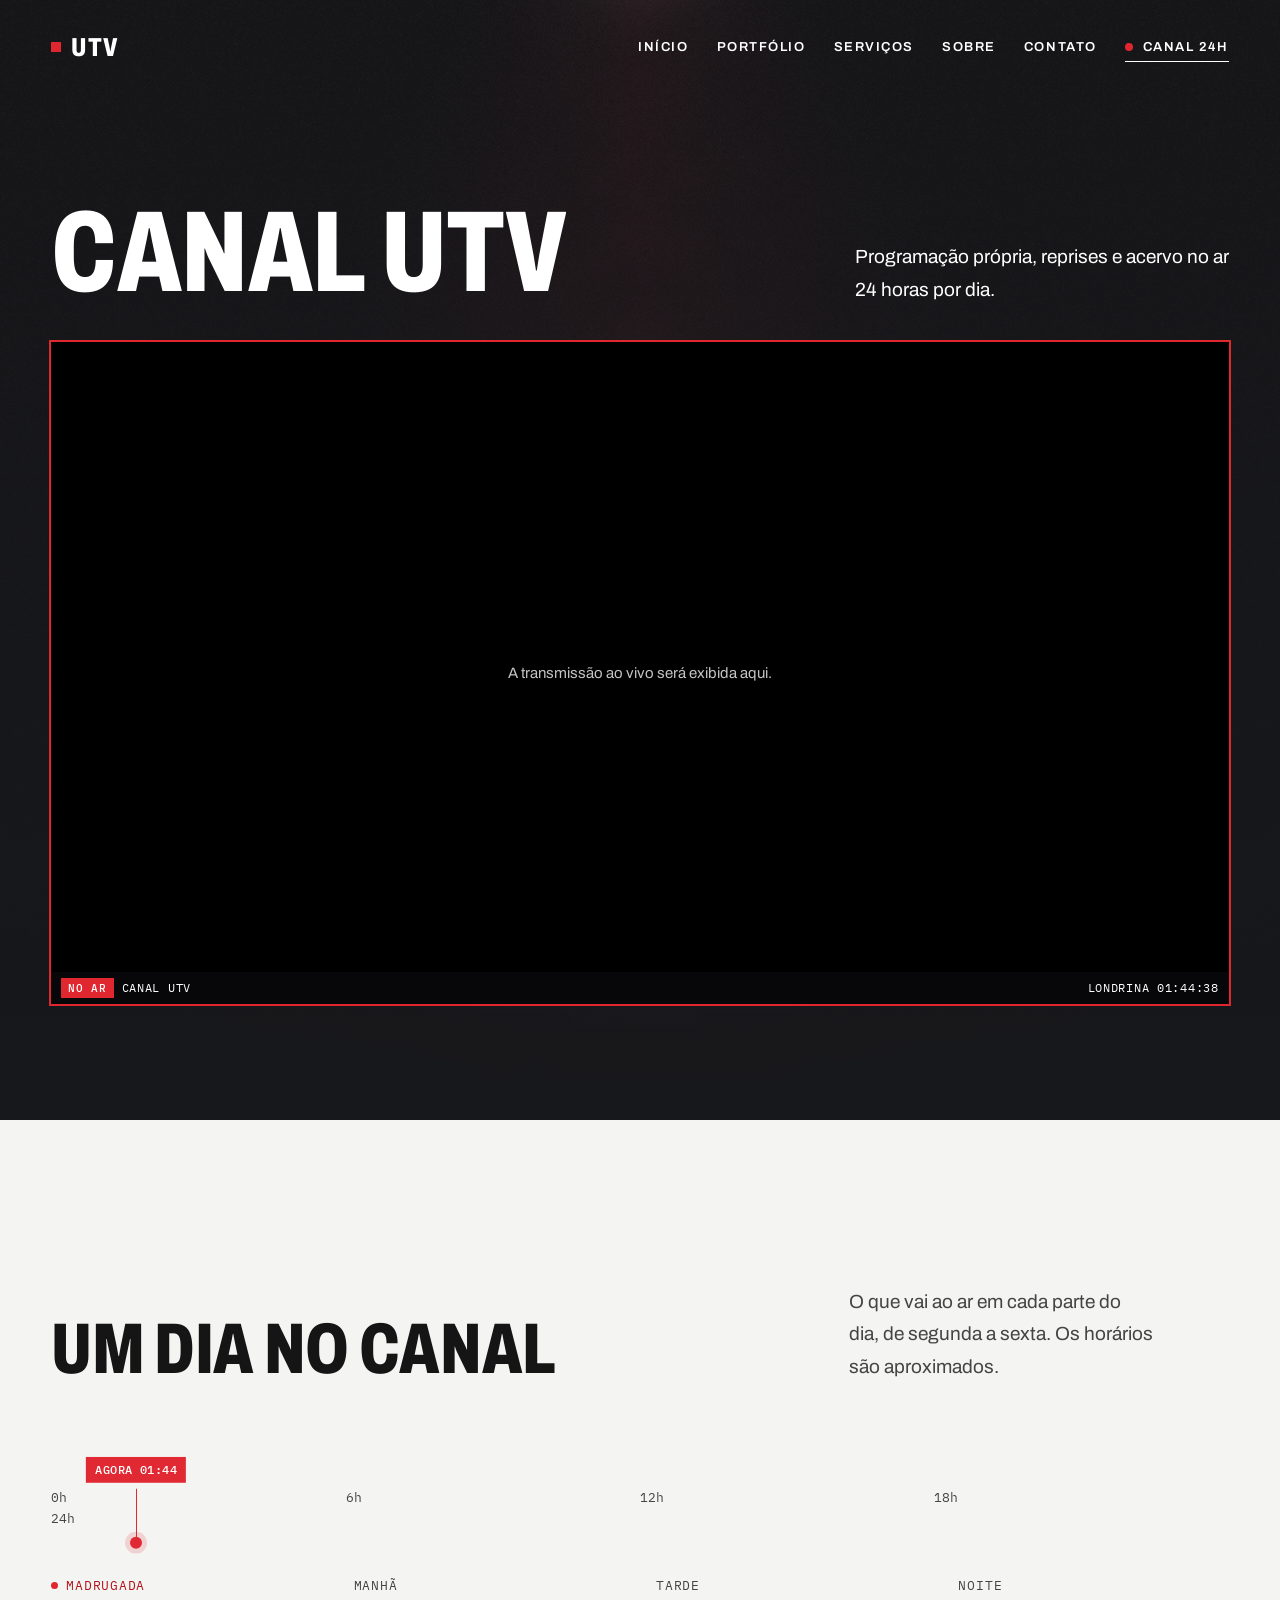
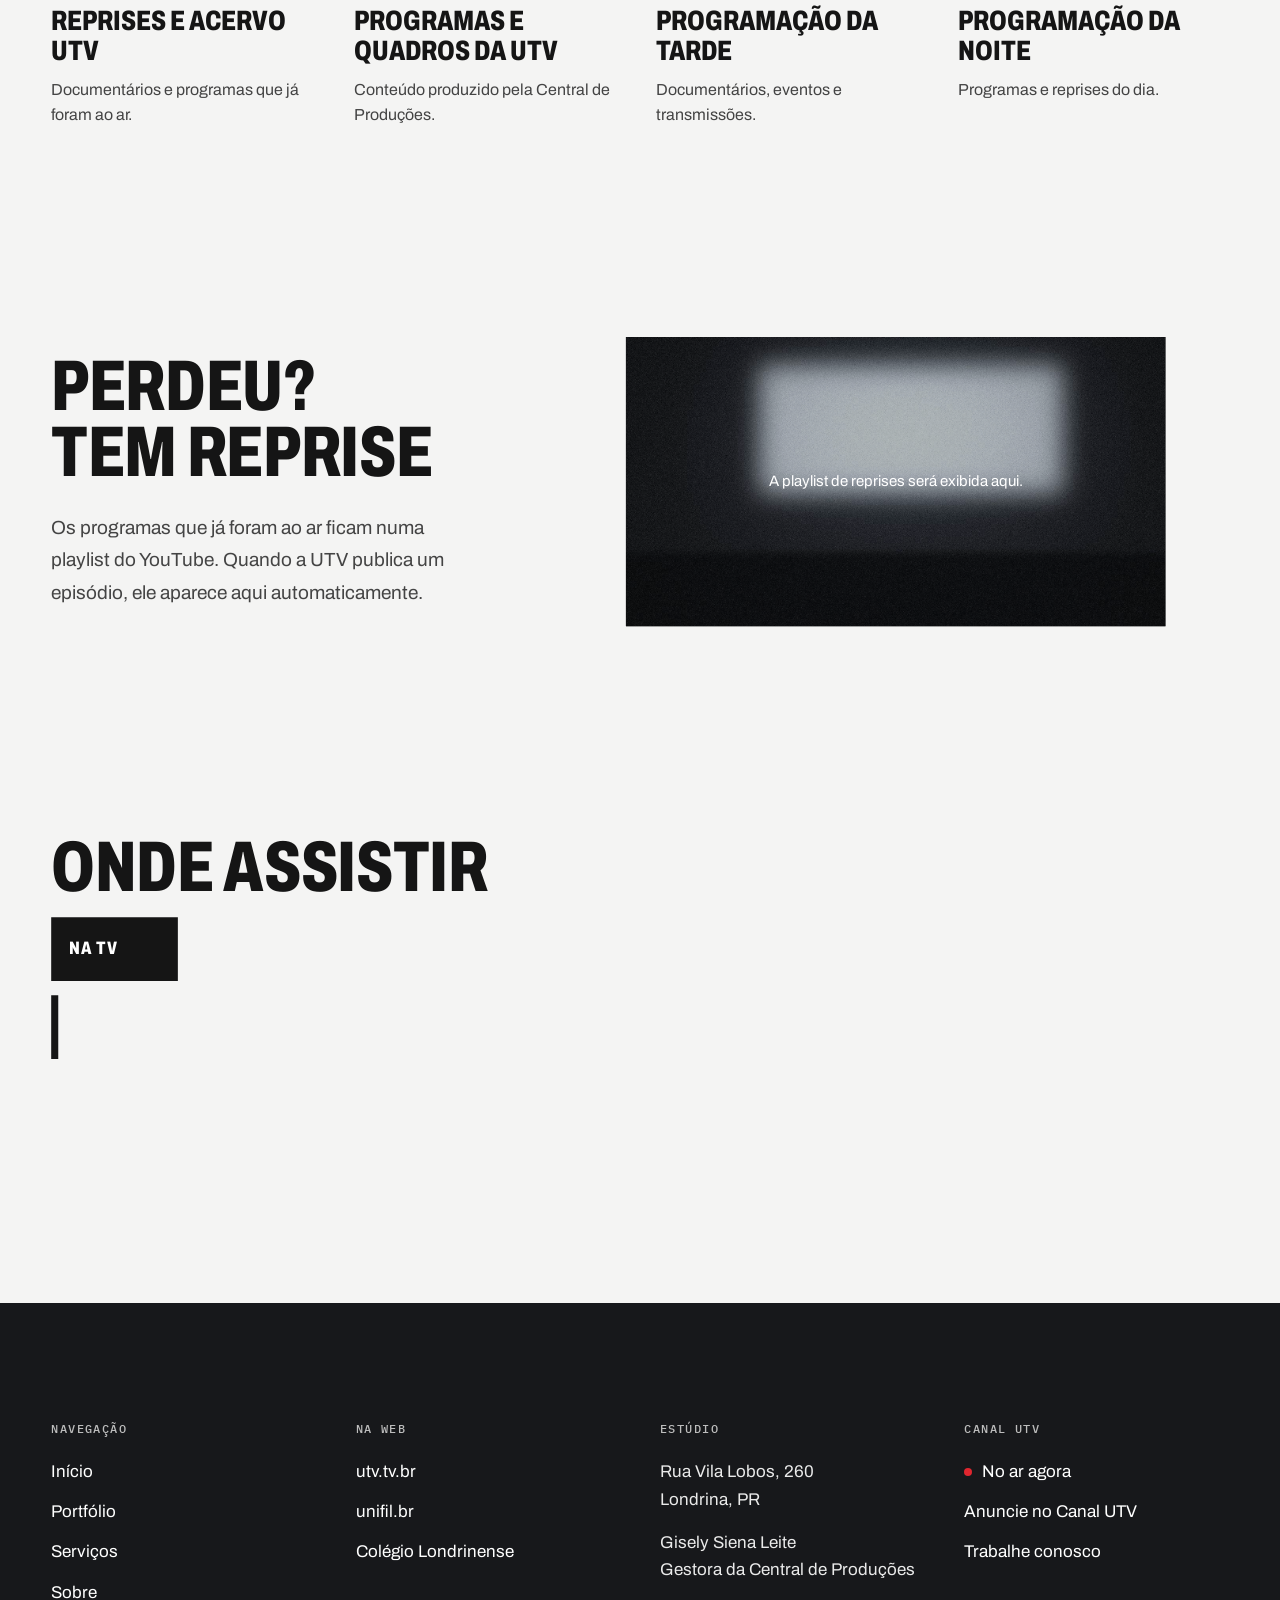
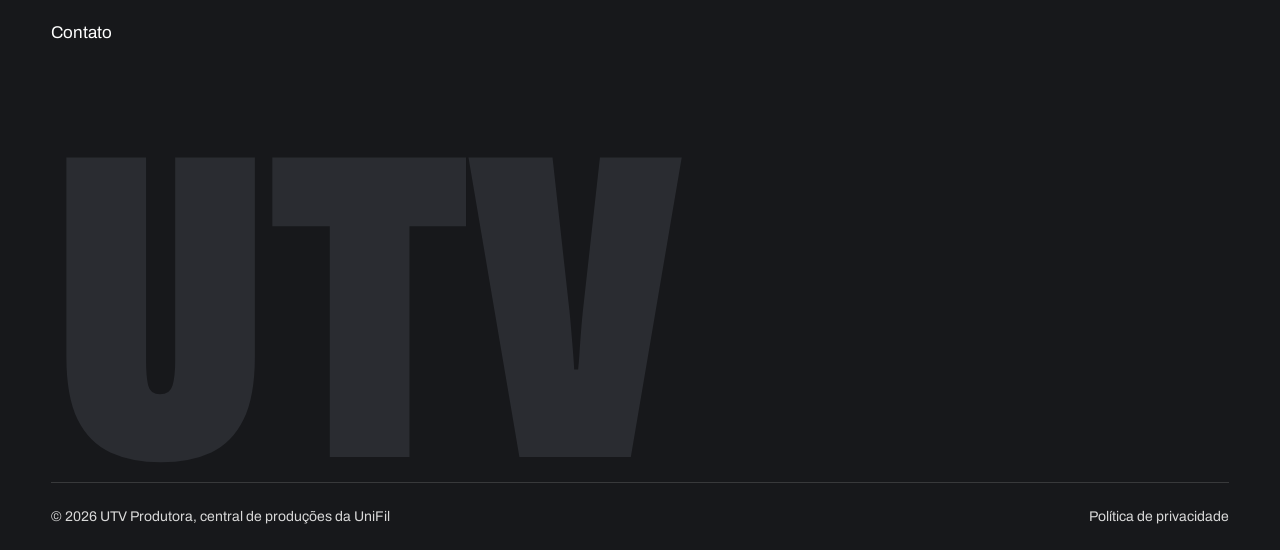
==== commit d31cf51f: "Remove defer dos scripts" ====
--- a/canal.html
+++ b/canal.html
@@ -137,12 +137,12 @@
   </div>
 </footer>
 
-<script src="assets/vendor/gsap.min.js" defer></script>
-<script src="assets/vendor/ScrollTrigger.min.js" defer></script>
-<script src="assets/vendor/SplitText.min.js" defer></script>
-<script src="assets/vendor/Flip.min.js" defer></script>
-<script src="assets/vendor/lenis.min.js" defer></script>
-<script src="assets/js/conteudo.js" defer></script>
-<script src="assets/js/site.js" defer></script>
+<script src="assets/vendor/gsap.min.js"></script>
+<script src="assets/vendor/ScrollTrigger.min.js"></script>
+<script src="assets/vendor/SplitText.min.js"></script>
+<script src="assets/vendor/Flip.min.js"></script>
+<script src="assets/vendor/lenis.min.js"></script>
+<script src="assets/js/conteudo.js"></script>
+<script src="assets/js/site.js"></script>
 </body>
 </html>
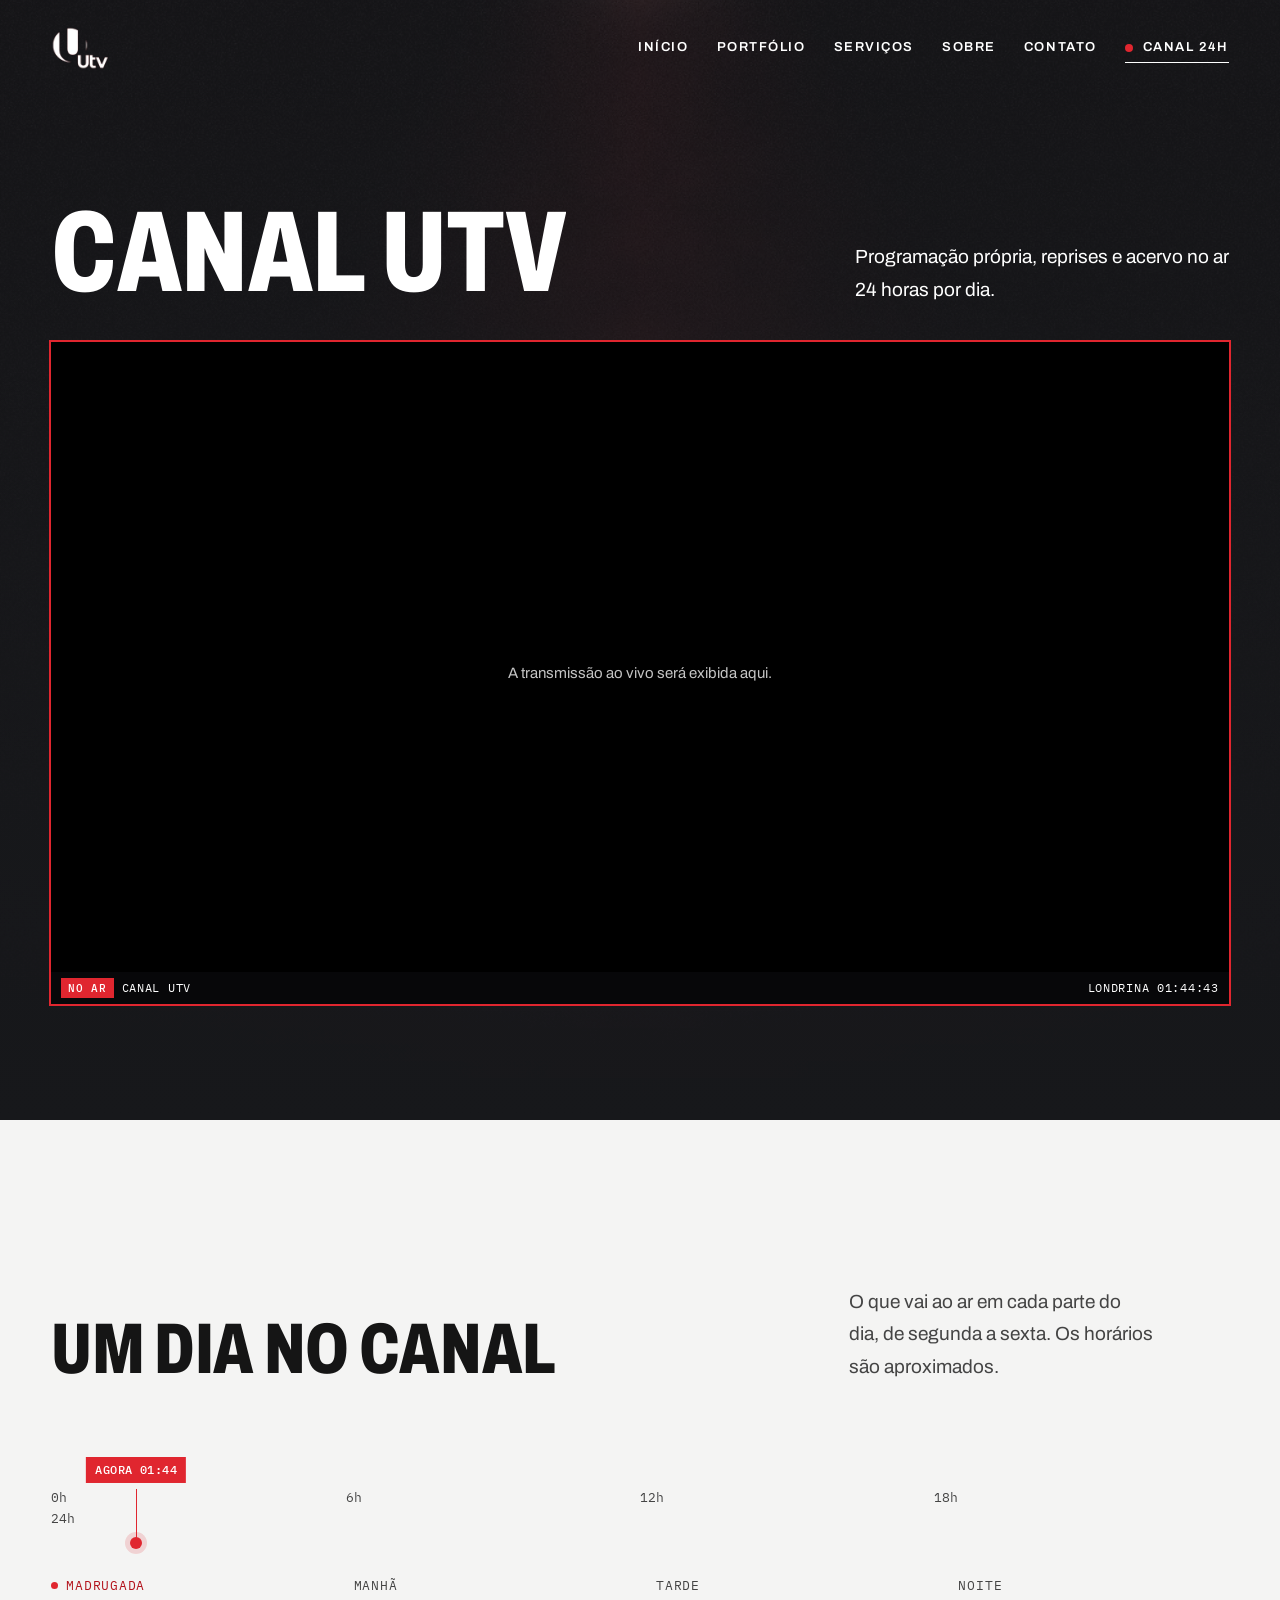
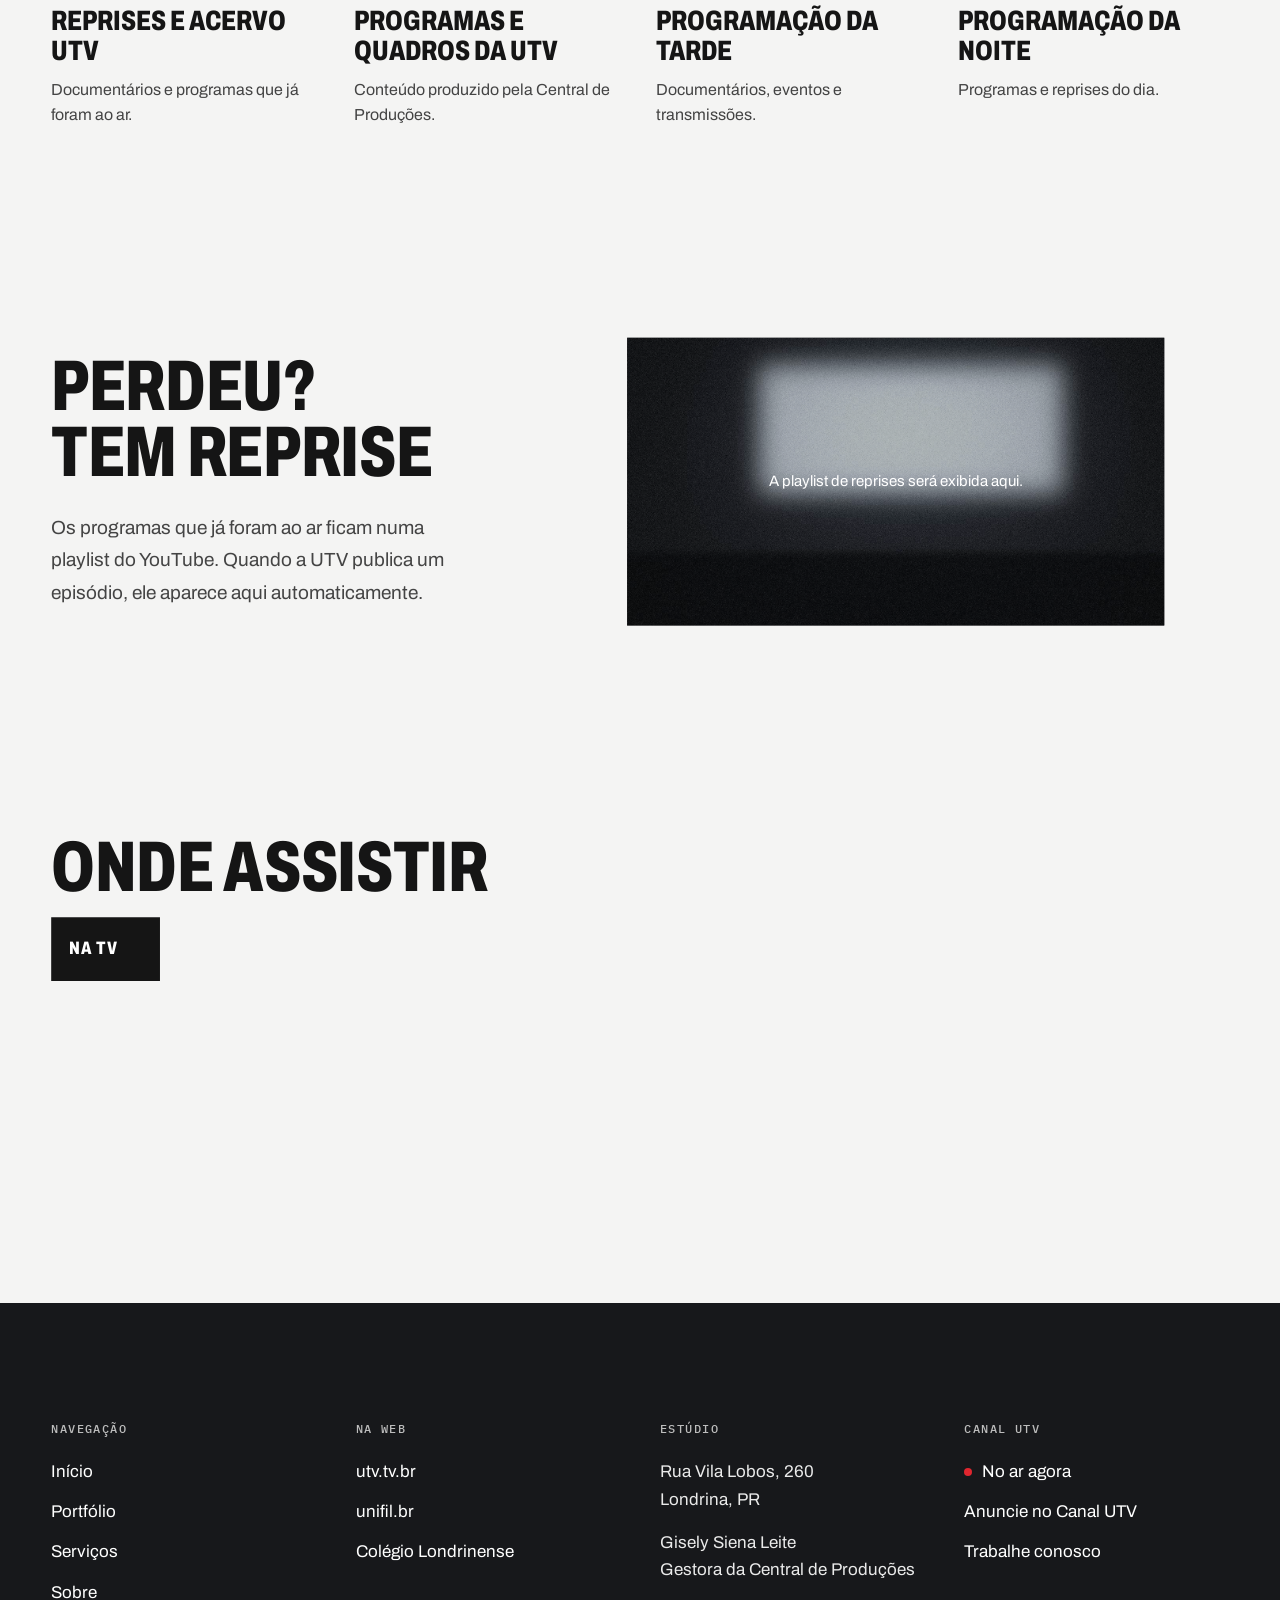
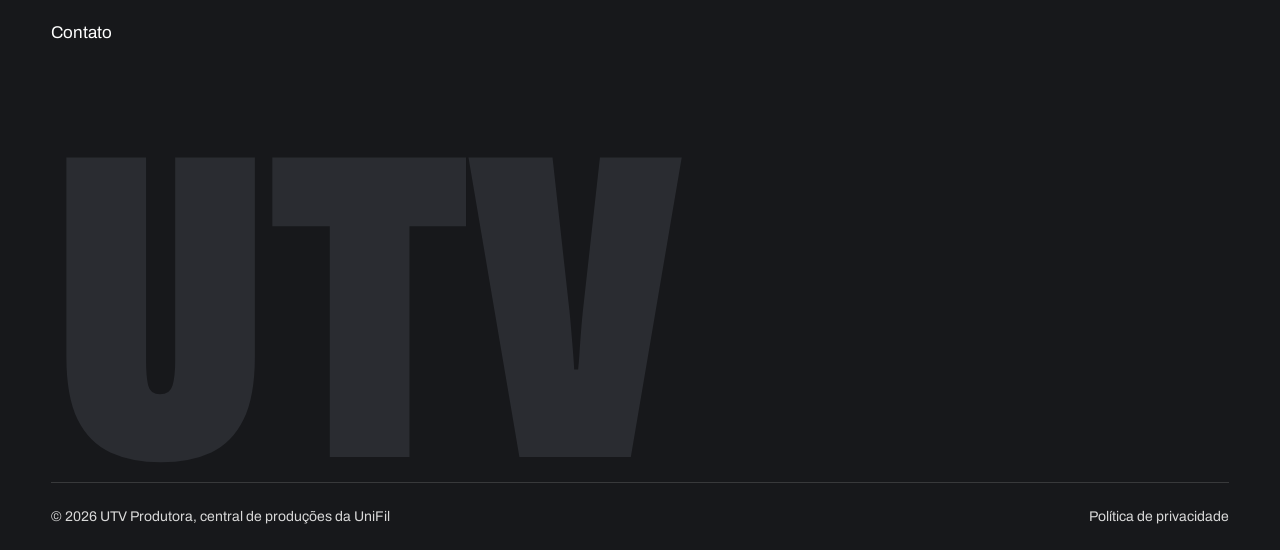
==== commit a5877384: "Adiciona logo da UTV no menu Co-Authored-By: Claude Sonnet 5.5 <noreply@anthropic.com>" ====
--- a/canal.html
+++ b/canal.html
@@ -18,7 +18,7 @@
 
 <header class="nav">
   <div class="wrap nav__inner">
-    <a class="nav__logo" href="index.html" aria-label="UTV, início"><span class="nav__tally"></span>UTV</a>
+    <a class="nav__logo" href="index.html" aria-label="UTV, início"><img src="assets/img/logo-utv.png" alt="UTV" width="140" height="104"></a>
     <nav class="nav__links" aria-label="Principal">
       <a href="index.html">Início</a>
       <a href="index.html#portfolio">Portfólio</a>
--- a/assets/css/site.css
+++ b/assets/css/site.css
@@ -381,3 +381,7 @@
   .idle-hint__track::after { animation: none; top: 30%; }
   .live-dot, .timeline li.is-now .when::before { animation: none; }
 }
+
+/* Logotipo em imagem */
+.nav__logo img { display: block; height: 44px; width: auto; }
+.nav.on-light .nav__logo img { filter: brightness(0); }
